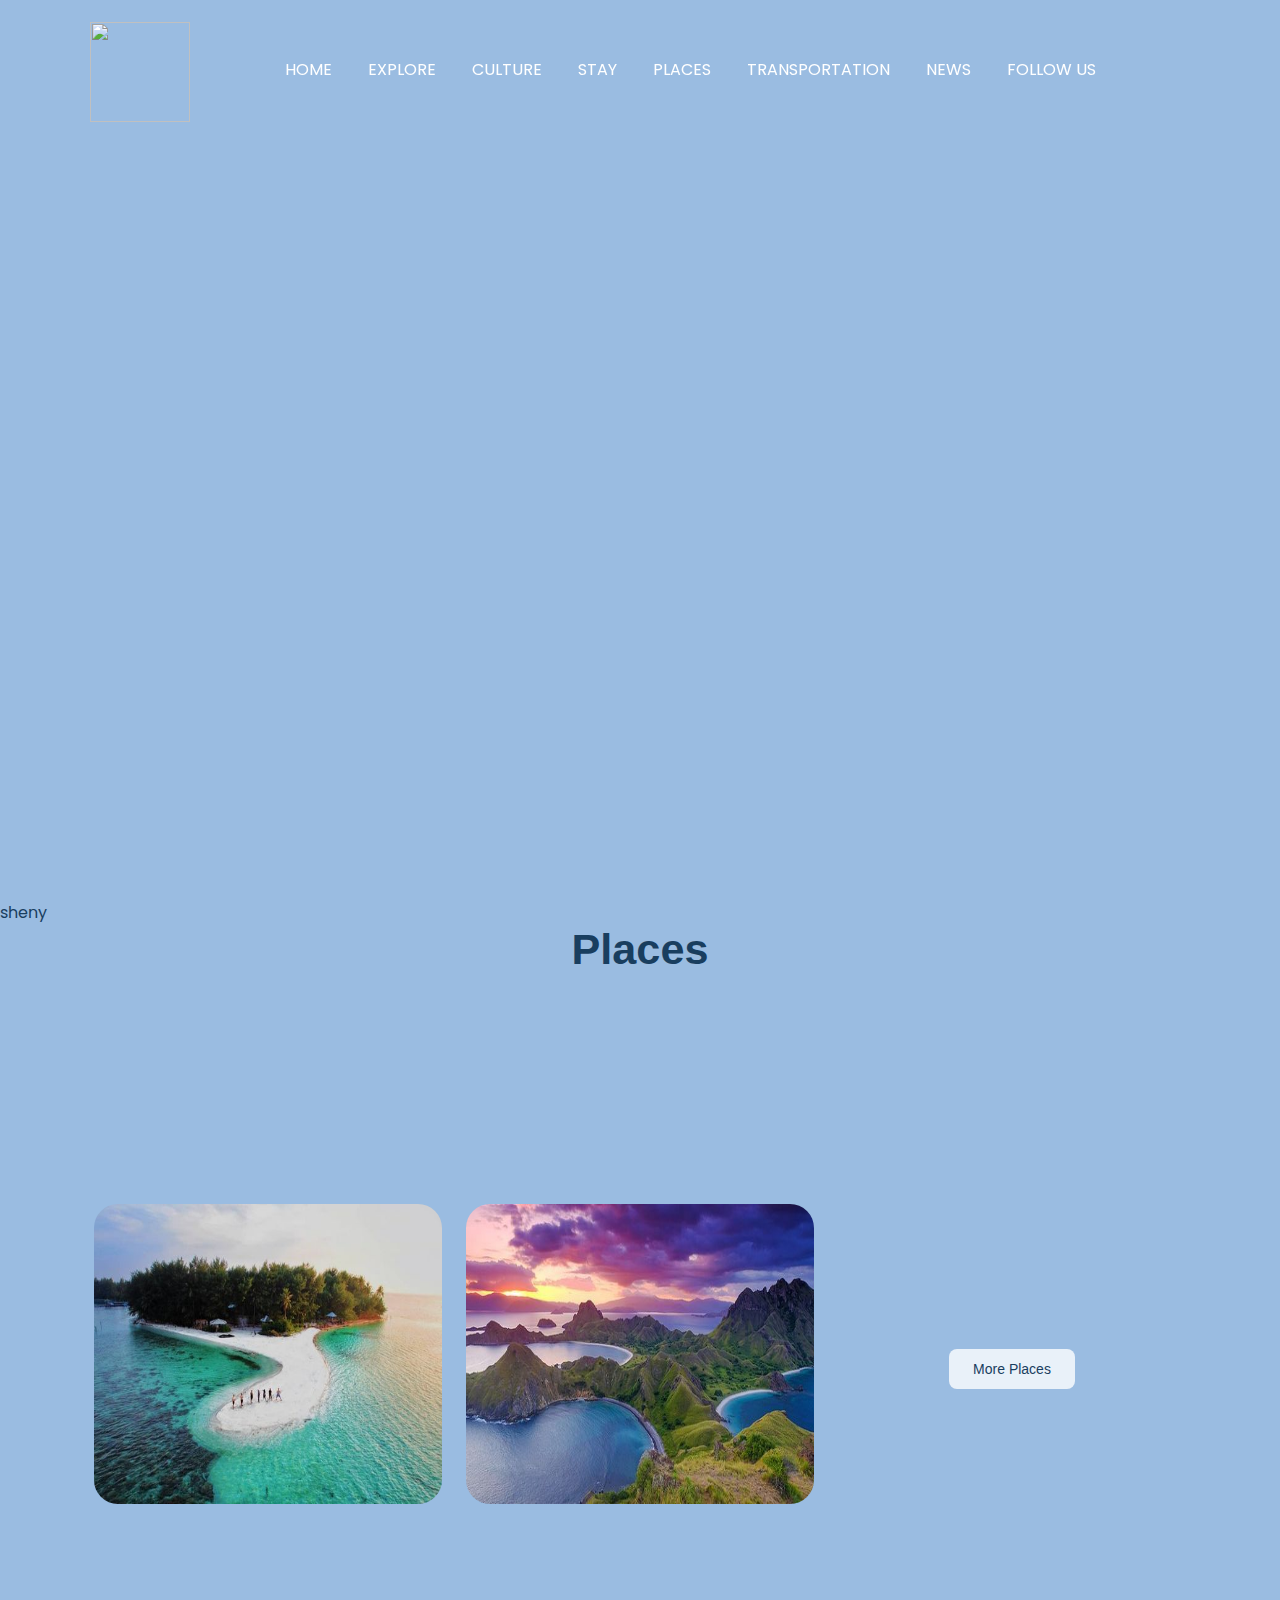
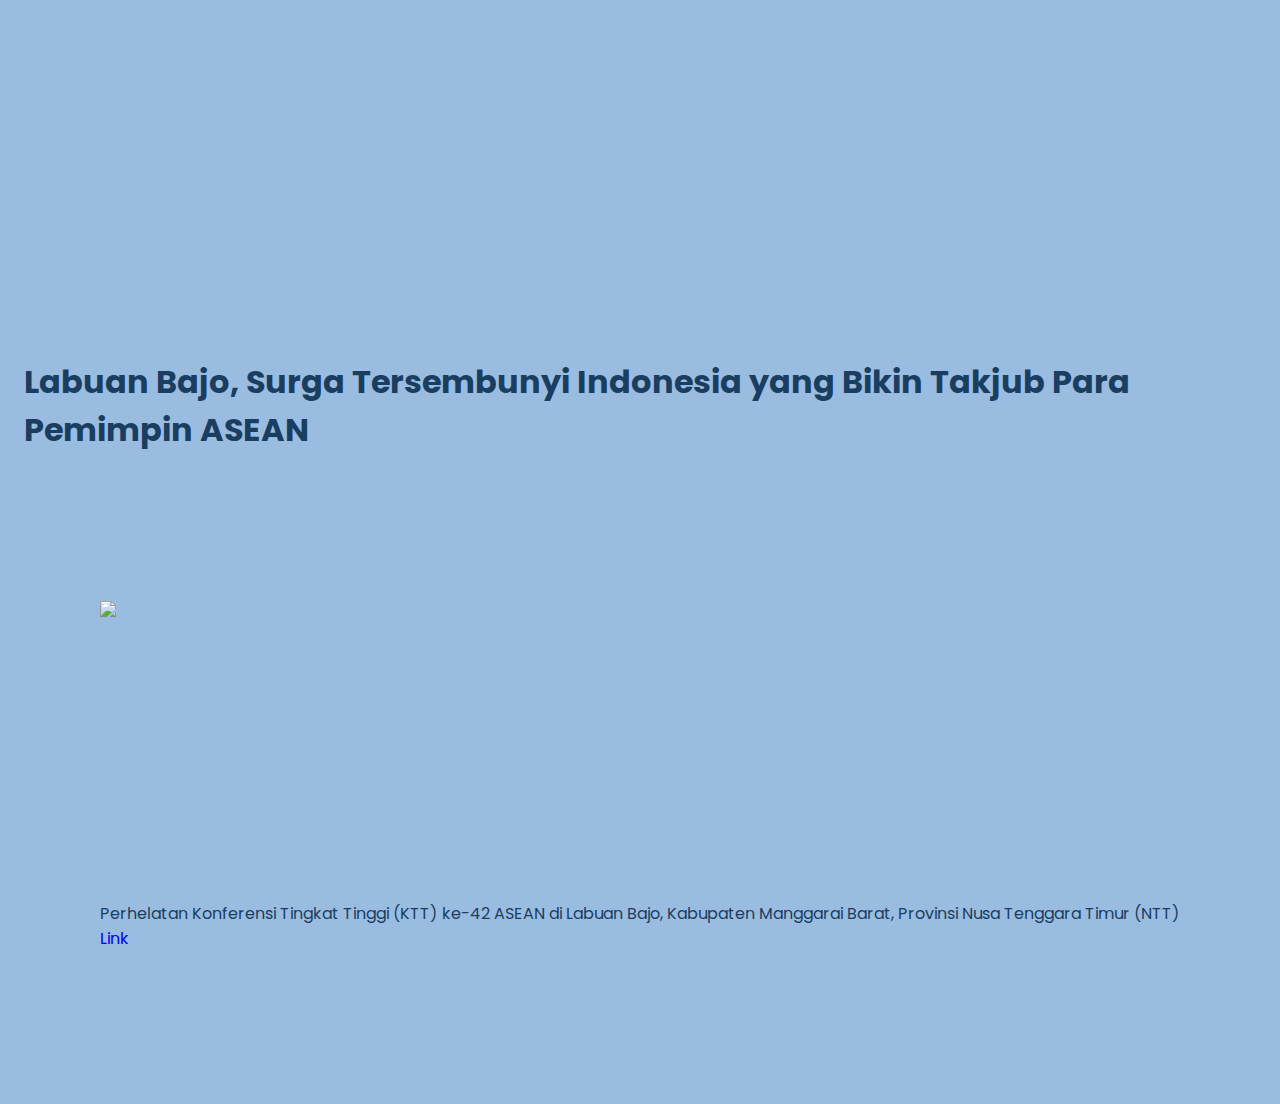
==== Visit Bajo/index.html @ 9f87e1c6 "link places" ====
<!DOCTYPE html>
<html lang="en">
  <head>
    <meta charset="UTF-8" />
    <meta name="viewport" content="width=device-width, initial-scale=1.0" />
    <title>Explore Bajo</title>

    <!-- FONTS POPPINS -->
    <link rel="preconnect" href="https://fonts.googleapis.com" />
    <link rel="preconnect" href="https://fonts.gstatic.com" crossorigin />
    <link
      href="https://fonts.googleapis.com/css2?family=Poppins:wght@100;300;400;700&display=swap"
      rel="stylesheet"
    />

    <!-- FEATHER ICONS -->
    <script src="https://unpkg.com/feather-icons"></script>

    <!-- STYLE CSS -->
    <link rel="stylesheet" href="style.css" />
  </head>
  <body>
    <!-- NAVBAR SECTION START -->
    <nav class="navbar">
      <a href="#" class="logo"><img src="Image/logo.png"></a>
      <div class="navbar-nav">
        <a href="#">HOME</a>
        <a href="#">EXPLORE</a>
        <a href="#">CULTURE</a>
        <a href="#">STAY</a>
        <a href="more.html">PLACES</a>
        <a href="#">TRANSPORTATION</a>
        <a href="#">NEWS</a>
        <a href="#">FOLLOW US</a>
      </div>

      <div class="navbar-extra">
        <a href="#" id="menu"><i data-feather="menu"></i></a>
      </div>
    </nav>
    <!-- NAVBAR SECTION FINISH -->

    <!-- FUNFACT SECTION START -->
    <section>
      <div class="slider-wrapper">
          <div class="slider">
              <img id="slide-1" src="img/Slide1.png" alt="" />
              <img id="slide-2" src="img/Slide2.png" alt="" />
              <img id="slide-3" src="img/Slide3.png" alt="" />
              </div>
          <div class="slider-nav">
              <a href="#slide-1"></a>
              <a href="#slide-2"></a>
              <a href="#slide-3"></a>
          </div>
      </div>
  </section>
    <!-- FUNFACT SECTION FINISH -->

    <!-- NOW INFO SECTION START -->
    sheny
    <!-- NOW INFO SECTION FINISH -->

    <!-- STAY SECTION START -->

    <!-- STAY SECTION FINISH -->

    <!-- PLACES SECTION START -->
    <section class="mainplace-section" id="place">
     <h3>Places</h3>
     <div class="container">
        <div class="card__container">

         <article class="card__article">
            <img src="Image/takamakassar.jpg" alt="Taka Makassar" class="card__img">
            <div class="card__data">
               <span class="card__description">Taka Makassar</span>
               <h2 class="card__title">A Small White Sandbar Island</h2>
               <a href="#" class="card__button">Read More</a>
            </div>
         </article>

         <article class="card__article">
            <img src="Image/padarisland.jpeg" alt="Padar Island" class="card__img">
            <div class="card__data">
               <span class="card__description">Padar Island</span>
               <h2 class="card__title">Best Trekking</h2>
               <a href="#" class="card__button">Read More</a>
            </div>
         </article>

         <!-- "More Places" Button -->
         <div class="button-container">
            <a href="more.html" class="load-more-button">More Places</a>
         </div>
      </div>
   </div>
   </section>
    <!-- PLACES SECTION FINISH -->

    <!-- EXPLORE SECTION START -->

    <!-- EXPLORE SECTION FINISH -->

    <!-- NEWS SECTION START -->
    <html>
    <head>
      <title>Blog Card</title>
      <meta name="viewport" content="width=device-width, initial-scale=1.0">
      <link href="https://www.liputan6.com/news/read/5720846/labuan-bajo-surga-tersembunyi-indonesia-yang-bikin-takjub-para-pemimpin-asean" rel="stylesheet"
      link rel="stylesheet" type="text/css" href="css/style.css">
    </head>
    <body>
      <div class="container">
        <div class="title">
          <h1>Labuan Bajo, Surga Tersembunyi Indonesia yang Bikin Takjub Para Pemimpin ASEAN</h1>
        </div>
        <div class="column-card">
          <div class="card">
            <img src="img/bajo1.webp">
            <div class="panel">
              <p> Perhelatan Konferensi Tingkat Tinggi (KTT) ke-42 ASEAN di Labuan Bajo, Kabupaten Manggarai Barat, Provinsi Nusa Tenggara Timur (NTT)</p>
              <a href="#!">Link <i class="fa fa-long-arrow-right"></i></a>
            </div>
          </div>
        </div>
      </div>
    </body>
    </html>

    <!-- NEWS SECTION FINISH -->

    <!-- CONTACT SECTION START -->

    <!-- CONTACT SECTION FINISH -->

    <!-- FEATHER ICONS -->
    <script>
      feather.replace();
    </script>

    <!-- JAVASCRIPT -->
    <script src="script.js"></script>
  </body>
</html>
---- Visit Bajo/style.css ----
:root {
  --01: #193e5f;
  --02: #4474a4;
  --03: #9abce1;
  --04: #c4d3e6;
  --05: #ffffff;
  --06: black;
}

* {
  margin: 0;
  padding: 0;
  box-sizing: border-box;
  outline: none;
  border: none;
  text-decoration: none;
}

body {
  font-family: "Poppins", sans-serif;
  background-color: var(--03);
  color: #193e5f;
}

/* NAVBAR SECTION */
.navbar {
  display: flex;
  justify-content: space-between;
  align-items: center;
  padding: 1.4rem 7%;
  background-color: transparent;
  position: fixed;
  top: 0;
  right: 0;
  left: 0;
  z-index: 9999;
}

.navbar .logo img {
  width: 100px;
  height: 100px;
}

.navbar .navbar-nav a {
  color: var(--05);
  display: inline-block;
  font-size: 1rem;
  margin: 1rem;
}

.navbar .navbar-nav a:hover {
  color: var(--01);
}

.navbar .navbar-nav a::after {
  content: "";
  display: block;
  padding-bottom: 0.3rem;
  border-bottom: 0.1rem solid var(--01);
  transform: scaleX(0);
  transition: 0.3s linear;
}

.navbar .navbar-nav a:hover::after {
  transform: scaleX(1);
}

.navbar .navbar-extra a {
  color: var(--05);
  margin: 0 0.5rem;
}

.navbar .navbar-extra a:hover {
  color: var(--01);
  margin: 0 0.5rem;
}

#menu {
  display: none;
}

/* FUNFACT SECTION */
.card-wrapper {
  max-width: 1100px;
  margin: 0 60px 35px;
  padding: 20px 10px;
  overflow: hidden;
}
.card-list .card-item {
  list-style: none;
}

.card-list .card-item .card-link {
  user-select: none;
  display: block;
  background: var(--04);
  padding: 18px;
  border-radius: 12px;
  text-decoration: none;
  border: 2px solid transparent;
  box-shadow: 0 10px 1-px rgba(0, 0, 0, 0.05);
  transition: 0.02s ease;
}

.card-list .card-item .card-link:active {
  cursor: grabbing;
}

.card-list .card-item .card-:hover {
  border-color: var(--02);
}

.card-list .card-link .card-iamge {
  width: px;
  object-fit: cover;
  border-radius: 10px;
}

.card-list .card-link .badge {
  color: var(--01);
  padding: 8px 16px;
  font-size: 0.95rem;
  font-weight: 500;
  margin: 16px 0 18px;
  background: var(--03);
  width: fit-content;
  border-radius: 50px;
}

.card-list .card-link.card-tittle {
  font-size: 1.19rem;
  color: black;
  font-weight: 600;
}

.card-list .card-link .card-button {
  height: 35px;
  width: 35px;
  color: var(--02);
  border-radius: 50%;
  margin: 30px 0 5px;
  background: none;
  cursor: pointer;
  border: 2px solid var(--03);
  transition: 0.4 ease;
}

.card-list .card-link:hover .card-button {
  color: white;
  background-color: var tengah;
}

.card-wrapper .swiper-pagination-bullet {
  height: 13px;
  width: 13px;
  opacity: 0.5;
  background: biru tengah;
}

.card-wrapper .swiper-pagination-bullet-active {
  opacity: 1;
}

.card-wrapper .swiper-slide-button {
  color: tengah;
  margin-top: -35px;
}


/* MEDIA QUERIES */

/* LAPTOP */
@media (max-width: 1366px) {
  html {
    font-size: 100%;
  }
}

/* TABLET */
@media (max-width: 768px) {
  html {
    font-size: 60%;
  }

  #menu {
    display: inline-block;
  }

  .navbar .navbar-nav {
    position: absolute;
    top: 100%;
    right: -100%;
    background-color: #fff;
    width: 30rem;
    height: 100vh;
    transition: 0.3s;
  }

  .navbar .navbar-nav.active {
    right: 0;
  }

  .navbar .navbar-nav a {
    color: var(--01);
    display: block;
    margin: 1.5rem;
    padding: 0.5rem;
    font-size: 2rem;
  }

  .navbar .navbar-nav a::after {
    transform-origin: 0 0;
  }

  .navbar .navbar-nav a:hover::after {
    transform: scaleX(0.2);
  }
}

/* PHONE */
@media (max-width: 450px) {
  html {
    font-size: 55%;
  }
}

/* place section start */

/*========== Responsive typography ==========*/
@media screen and (min-width: 1120px) {
  :root {
    --h2-font-size: 1.5rem;
    --small-font-size: .875rem;
  }
}

/*=============== BASE ===============*/

img {
  display: block;
  max-width: auto;
  height: 300px;
}

/*=============== CARD ===============*/
/* General container styling */
/* General styles */

.mainplace-section {
  font-family: Arial, sans-serif;
  margin: 0;
  padding: 0;
  color: #193e5f;
  position: relative;
}

header {
  text-align: center;
  padding: 20px;
  background-color: #3b4a5a;
  color: white;
}

h1 {
  margin: 0;
  font-size: 2rem;
}

h2 {
  margin: 20px 0;
  font-size: 1.5rem;
  color: #193e5f;
}

h3 {
  font-size: 2.7rem;
  padding-top: 70px;
  text-align: center;
  color: #193e5f;
  margin: -70px 0;
 }

/* Section styles */
.place-section {
  padding: 20px;
  margin-bottom: 20px;
  box-shadow: 0 4px 6px rgba(0, 0, 0, 0.1);
}

.horizontal-scroll {
  display: flex;
  overflow-x: auto;
  gap: 20px;
  padding: 10px 0;
}

/* Scrollbar styling (optional) */
.horizontal-scroll::-webkit-scrollbar {
  height: 8px;
}

.horizontal-scroll::-webkit-scrollbar-thumb {
  background: #193e5f;
  border-radius: 4px;
}

.horizontal-scroll::-webkit-scrollbar-thumb:hover {
  background: #f9f9f9;
}


.container {
  display: grid;
  place-items: center;
  margin-inline: 1.5rem;
  padding-block: 5rem;
}

.card__container {
  display: grid;
  row-gap: 3.5rem;
}

.card__article {
  position: relative;
  overflow: hidden;
}

.card__img {
  width: 328px;
  border-radius: 1.5rem;
}

.card__data {
  width: 280px;
  background-color: #fff;
  padding: 1.5rem 2rem;
  box-shadow: 0 8px 24px hsla(0, 0%, 0%, .15);
  border-radius: 1rem;
  position: absolute;
  bottom: -9rem;
  left: 0;
  right: 0;
  margin-inline: auto;
  opacity: 0;
  transition: opacity 1s 1s;
}

.card__description {
  display: block;
  font-size: var(--small-font-size);
  margin-bottom: .25rem;
}

.card__title {
  font-size: var(--h2-font-size);
  font-weight: 500;
  color: var(--title-color);
  margin-bottom: .75rem;
}

.card__button {
  text-decoration: none;
  font-size: var(--small-font-size);
  font-weight: 500;
  color: var(--first-color);
}

.card__button:hover {
  text-decoration: underline;
}

/* Naming animations in hover */
.card__article:hover .card__data {
  animation: show-data 1s forwards;
  opacity: 1;
  transition: opacity .3s;
}

.card__article:hover {
  animation: remove-overflow 2s forwards;
}

.card__article:not(:hover) {
  animation: show-overflow 2s forwards;
}

.card__article:not(:hover) .card__data {
  animation: remove-data 1s forwards;
}

/* Card animation */
@keyframes show-data {
  50% {
    transform: translateY(-10rem);
  }
  100% {
    transform: translateY(-7rem);
  }
}

@keyframes remove-overflow {
  to {
    overflow: initial;
  }
}

@keyframes remove-data {
  0% {
    transform: translateY(-7rem);
  }
  50% {
    transform: translateY(-10rem);
  }
  100% {
    transform: translateY(.5rem);
  }
}

@keyframes show-overflow {
  0% {
    overflow: initial;
    pointer-events: none;
  }
  50% {
    overflow: hidden;
  }
}

@keyframes show-data {
  50% {
    transform: translateY(-5rem); /* Adjust the Y translation */
  }
  100% {
    transform: translateY(-3rem); /* Keep it within bounds */
  }
}


/*=============== BREAKPOINTS ===============*/
/* For small devices */
@media screen and (max-width: 340px) {
  .container {
    margin-inline: 1rem;
  }

  .card__data {
    width: 250px;
    padding: 1rem;
  }
}

/* For medium devices */
@media screen and (min-width: 768px) {
  .card__container {
    grid-template-columns: repeat(2, 1fr);
    column-gap: 1.5rem;
  }
}

/* For large devices */
@media screen and (min-width: 1120px) {
  .container {
    height: 100vh;
  }

  .card__container {
    grid-template-columns: repeat(3, 1fr);
  }
  .card__img {
    width: 348px;
  }
  .card__data {
    width: 316px;
    padding-inline: 2.5rem;
  }
}

/* Add spacing between sections */
.place-section {
  margin-bottom: 3rem; /* Adds 3rem spacing between each section */
}

/* Style the "More" button */
.button-container {
  text-align: center;
  margin-top: 1rem; /* Adds spacing between the horizontal scroll and the button */
}

/* Button container styles */
.button-container {
  display: flex;
  justify-content: center; /* Centers the button horizontally */
  align-items: center; /* Centers the button vertically, if needed */
  margin-top: 30px;
}

/* Transparent button with hover effect */
.load-more-button {
  display: inline-block;
  background-color: rgba(255, 255, 255, 0.783); /* Transparent background */
  color: var(--first-color); /* Use primary color for text */
  font-size: var(--small-font-size);
  font-weight: 500;
  padding: 0.75rem 1.5rem;
  border: 2px solid var(--first-color); /* Border matching the text color */
  border-radius: 0.5rem;
  text-decoration: none;
  transition: background-color 0.3s ease, color 0.3s ease; /* Smooth transition */
}

.load-more-button:hover {
  background-color: var(--first-color); /* Change background on hover */
  color: white; /* Change text color to white on hover */
}

/*place finish///
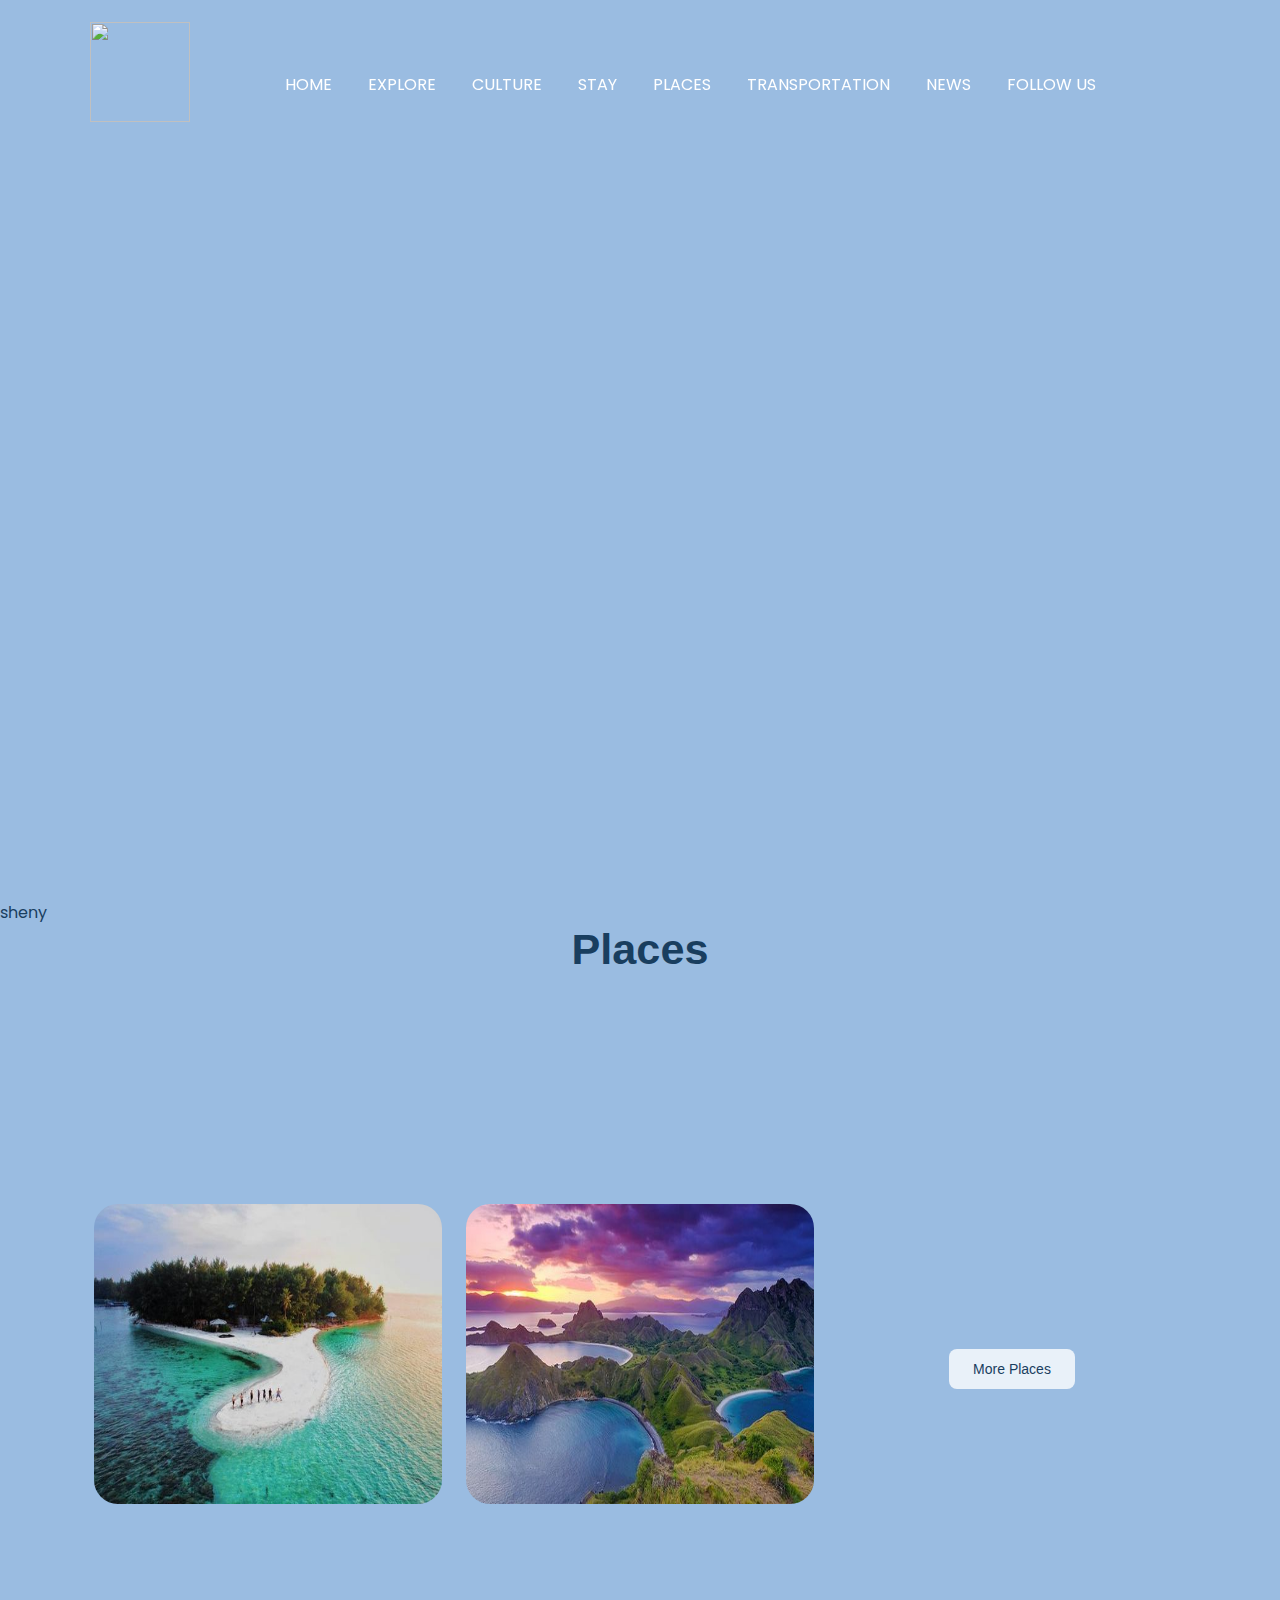
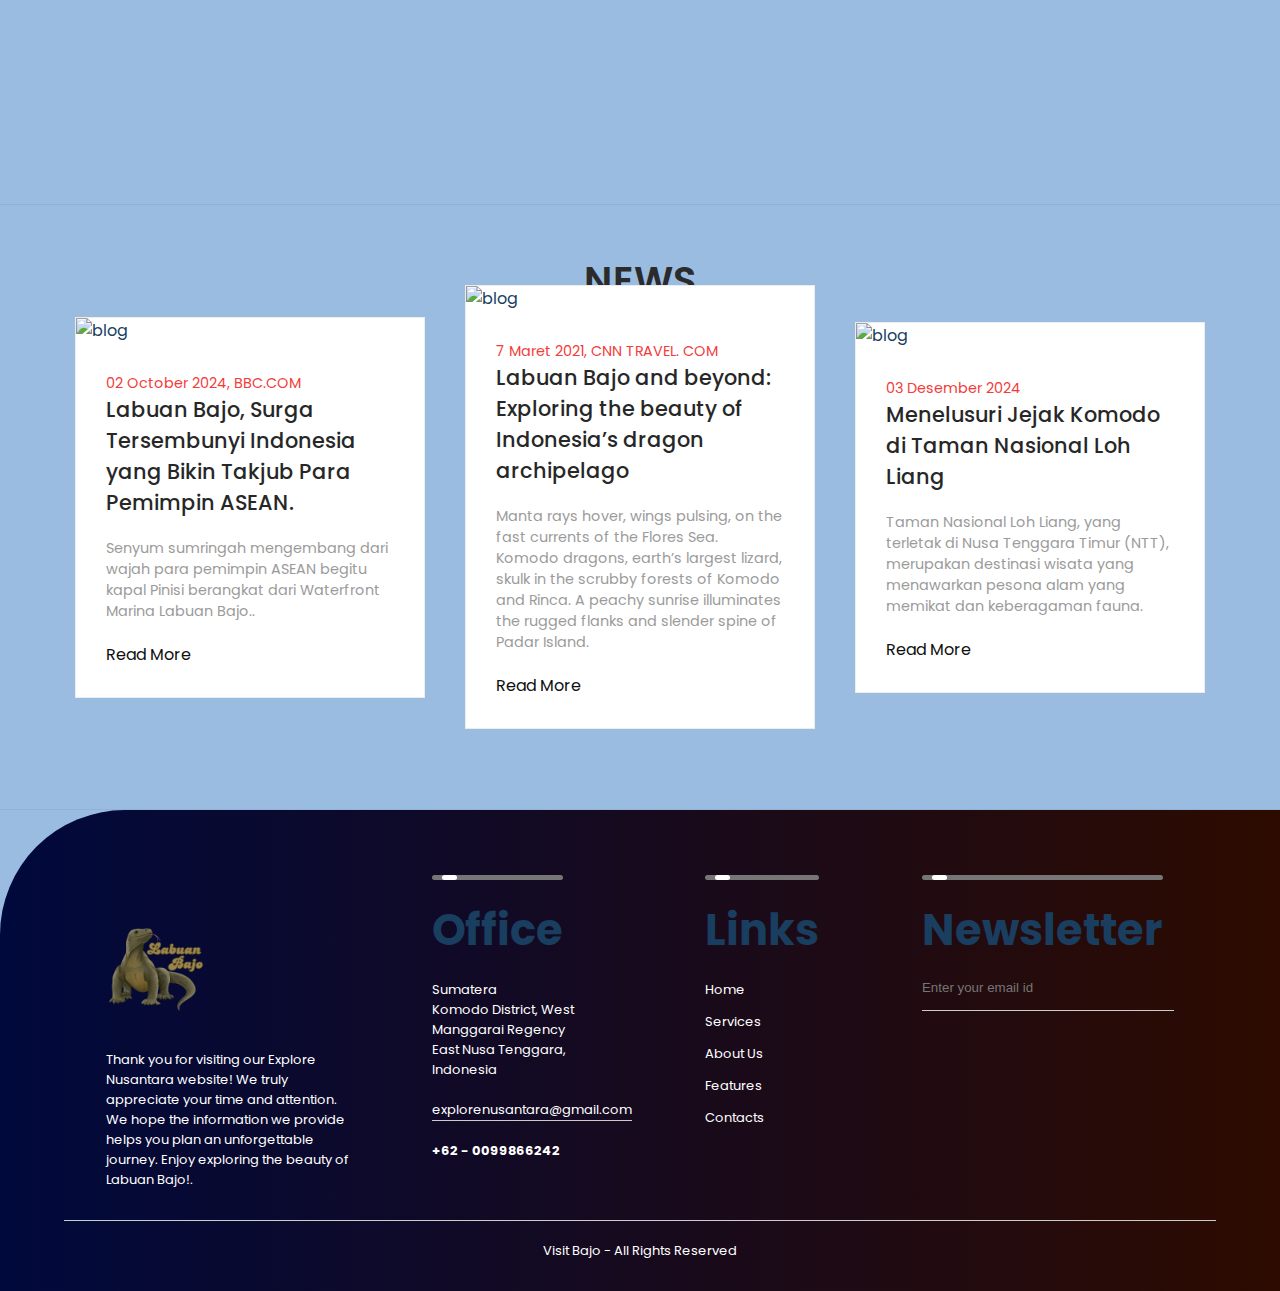
==== commit cb393588: "footer-karin" ====
--- a/Visit Bajo/index.html
+++ b/Visit Bajo/index.html
@@ -22,7 +22,7 @@
   <body>
     <!-- NAVBAR SECTION START -->
     <nav class="navbar">
-      <a href="#" class="logo"><img src="Image/logo.png"></a>
+      <a href="#" class="logo"><img src="Image/logo.png" /></a>
       <div class="navbar-nav">
         <a href="#">HOME</a>
         <a href="#">EXPLORE</a>
@@ -43,18 +43,18 @@
     <!-- FUNFACT SECTION START -->
     <section>
       <div class="slider-wrapper">
-          <div class="slider">
-              <img id="slide-1" src="img/Slide1.png" alt="" />
-              <img id="slide-2" src="img/Slide2.png" alt="" />
-              <img id="slide-3" src="img/Slide3.png" alt="" />
-              </div>
-          <div class="slider-nav">
-              <a href="#slide-1"></a>
-              <a href="#slide-2"></a>
-              <a href="#slide-3"></a>
-          </div>
-      </div>
-  </section>
+        <div class="slider">
+          <img id="slide-1" src="img/Slide1.png" alt="" />
+          <img id="slide-2" src="img/Slide2.png" alt="" />
+          <img id="slide-3" src="img/Slide3.png" alt="" />
+        </div>
+        <div class="slider-nav">
+          <a href="#slide-1"></a>
+          <a href="#slide-2"></a>
+          <a href="#slide-3"></a>
+        </div>
+      </div>
+    </section>
     <!-- FUNFACT SECTION FINISH -->
 
     <!-- NOW INFO SECTION START -->
@@ -67,35 +67,42 @@
 
     <!-- PLACES SECTION START -->
     <section class="mainplace-section" id="place">
-     <h3>Places</h3>
-     <div class="container">
+      <h3>Places</h3>
+      <div class="container">
         <div class="card__container">
-
-         <article class="card__article">
-            <img src="Image/takamakassar.jpg" alt="Taka Makassar" class="card__img">
+          <article class="card__article">
+            <img
+              src="Image/takamakassar.jpg"
+              alt="Taka Makassar"
+              class="card__img"
+            />
             <div class="card__data">
-               <span class="card__description">Taka Makassar</span>
-               <h2 class="card__title">A Small White Sandbar Island</h2>
-               <a href="#" class="card__button">Read More</a>
+              <span class="card__description">Taka Makassar</span>
+              <h2 class="card__title">A Small White Sandbar Island</h2>
+              <a href="#" class="card__button">Read More</a>
             </div>
-         </article>
-
-         <article class="card__article">
-            <img src="Image/padarisland.jpeg" alt="Padar Island" class="card__img">
+          </article>
+
+          <article class="card__article">
+            <img
+              src="Image/padarisland.jpeg"
+              alt="Padar Island"
+              class="card__img"
+            />
             <div class="card__data">
-               <span class="card__description">Padar Island</span>
-               <h2 class="card__title">Best Trekking</h2>
-               <a href="#" class="card__button">Read More</a>
+              <span class="card__description">Padar Island</span>
+              <h2 class="card__title">Best Trekking</h2>
+              <a href="#" class="card__button">Read More</a>
             </div>
-         </article>
-
-         <!-- "More Places" Button -->
-         <div class="button-container">
+          </article>
+
+          <!-- "More Places" Button -->
+          <div class="button-container">
             <a href="more.html" class="load-more-button">More Places</a>
-         </div>
-      </div>
-   </div>
-   </section>
+          </div>
+        </div>
+      </div>
+    </section>
     <!-- PLACES SECTION FINISH -->
 
     <!-- EXPLORE SECTION START -->
@@ -103,35 +110,156 @@
     <!-- EXPLORE SECTION FINISH -->
 
     <!-- NEWS SECTION START -->
-    <html>
-    <head>
-      <title>Blog Card</title>
-      <meta name="viewport" content="width=device-width, initial-scale=1.0">
-      <link href="https://www.liputan6.com/news/read/5720846/labuan-bajo-surga-tersembunyi-indonesia-yang-bikin-takjub-para-pemimpin-asean" rel="stylesheet"
-      link rel="stylesheet" type="text/css" href="css/style.css">
-    </head>
-    <body>
-      <div class="container">
-        <div class="title">
-          <h1>Labuan Bajo, Surga Tersembunyi Indonesia yang Bikin Takjub Para Pemimpin ASEAN</h1>
-        </div>
-        <div class="column-card">
-          <div class="card">
-            <img src="img/bajo1.webp">
-            <div class="panel">
-              <p> Perhelatan Konferensi Tingkat Tinggi (KTT) ke-42 ASEAN di Labuan Bajo, Kabupaten Manggarai Barat, Provinsi Nusa Tenggara Timur (NTT)</p>
-              <a href="#!">Link <i class="fa fa-long-arrow-right"></i></a>
-            </div>
-          </div>
-        </div>
-      </div>
-    </body>
-    </html>
+    <section id="blog">
+      <!--blog-heading--------------->
+      <div class="blog-heading">
+        <h3>NEWS</h3>
+      </div>
+      <!--container---------------->
+      <div class="blog-container">
+        <!--box-1------------->
+        <div class="blog-box">
+          <!--img---->
+          <div class="blog-img">
+            <img alt="blog" src="Image/bajo1.png" />
+          </div>
+          <!--text--->
+          <div class="blog-text">
+            <span>02 October 2024, BBC.COM </span>
+            <a
+              href="https://www.liputan6.com/news/read/5720846/labuan-bajo-surga-tersembunyi-indonesia-yang-bikin-takjub-para-pemimpin-asean"
+              class="blog-title"
+              >Labuan Bajo, Surga Tersembunyi Indonesia yang Bikin Takjub Para
+              Pemimpin ASEAN.</a
+            >
+            <p>
+              Senyum sumringah mengembang dari wajah para pemimpin ASEAN begitu
+              kapal Pinisi berangkat dari Waterfront Marina Labuan Bajo..
+            </p>
+            <a
+              href="https://www.liputan6.com/news/read/5720846/labuan-bajo-surga-tersembunyi-indonesia-yang-bikin-takjub-para-pemimpin-asean"
+              >Read More</a
+            >
+          </div>
+        </div>
+        <!--box-2------------->
+        <div class="blog-box">
+          <!--img---->
+          <div class="blog-img">
+            <img alt="blog" src="Image/bajo.jpg" />
+          </div>
+          <!--text--->
+          <div class="blog-text">
+            <span>7 Maret 2021, CNN TRAVEL. COM </span>
+            <a
+              href="https://www.cnn.com/travel/article/indonesia-labuan-bajo-flores-komodo/index.html
+            "
+              class="blog-title"
+              >Labuan Bajo and beyond: Exploring the beauty of Indonesia’s
+              dragon archipelago</a
+            >
+            <p>
+              Manta rays hover, wings pulsing, on the fast currents of the
+              Flores Sea. Komodo dragons, earth’s largest lizard, skulk in the
+              scrubby forests of Komodo and Rinca. A peachy sunrise illuminates
+              the rugged flanks and slender spine of Padar Island.
+            </p>
+            <a
+              href="https://www.cnn.com/travel/article/indonesia-labuan-bajo-flores-komodo/index.html"
+              >Read More</a
+            >
+          </div>
+        </div>
+        <!--box-3------------->
+        <div class="blog-box">
+          <!--img---->
+          <div class="blog-img">
+            <img alt="blog" src="Image/Photo2.jpeg" />
+          </div>
+          <!--text--->
+          <div class="blog-text">
+            <span>03 Desember 2024</span>
+            <a
+              href="https://photo.sindonews.com/view/62825/menelusuri-jejak-komodo-di-taman-nasional-loh-liang
+            "
+              class="blog-title"
+              >Menelusuri Jejak Komodo di Taman Nasional Loh Liang
+            </a>
+            <p>
+              Taman Nasional Loh Liang, yang terletak di Nusa Tenggara Timur
+              (NTT), merupakan destinasi wisata yang menawarkan pesona alam yang
+              memikat dan keberagaman fauna.
+            </p>
+            <a
+              href="https://photo.sindonews.com/view/62825/menelusuri-jejak-komodo-di-taman-nasional-loh-liang"
+              >Read More</a
+            >
+          </div>
+        </div>
+      </div>
+    </section>
 
     <!-- NEWS SECTION FINISH -->
 
     <!-- CONTACT SECTION START -->
-
+    <footer>
+      <div class="row">
+        <div class="col">
+          <img src="Image/Logo.png" class="logo" />
+          <p>
+            Thank you for visiting our Explore Nusantara website! We truly appreciate
+            your time and attention. We hope the information we provide helps
+            you plan an unforgettable journey. Enjoy exploring the beauty of
+            Labuan Bajo!.
+          </p>
+        </div>
+        <div class="col">
+          <h3>
+            Office
+            <div class="underline"><span></span></div>
+          </h3>
+          <p>Sumatera</p>
+          <p>Komodo District, West Manggarai Regency</p>
+          <p>East Nusa Tenggara, Indonesia</p>
+          <p class="email-id">explorenusantara@gmail.com</p>
+          <h4>+62 - 0099866242</h4>
+        </div>
+        <div class="col">
+          <h3>
+            Links
+            <div class="underline"><span></span></div>
+          </h3>
+          <ul>
+            <li><a href="">Home</a></li>
+            <li><a href="">Services</a></li>
+            <li><a href="">About Us</a></li>
+            <li><a href="">Features</a></li>
+            <li><a href="">Contacts</a></li>
+          </ul>
+        </div>
+        <div class="col">
+          <h3>
+            Newsletter
+            <div class="underline"><span></span></div>
+          </h3>
+          <form>
+            <i data-feather="mail"></i>
+            <input type="email" placeholder="Enter your email id" required>
+            <button type="submit">
+              <i data-feather="arrow-right-circle"></i>
+            </button>
+          </form>
+          <div class="social-icons">
+            <i data-feather="facebook"></i>
+            <i data-feather="instagram"></i>
+            <i data-feather="activity"></i>
+            <i data-feather="map-pin"></i>
+          </div>
+        </div>
+      </div>
+      <hr />
+      <p class="copyright">Visit Bajo - All Rights Reserved</p>
+    </footer>
     <!-- CONTACT SECTION FINISH -->
 
     <!-- FEATHER ICONS -->
--- a/Visit Bajo/style.css
+++ b/Visit Bajo/style.css
@@ -166,7 +166,6 @@
   margin-top: -35px;
 }
 
-
 /* MEDIA QUERIES */
 
 /* LAPTOP */
@@ -230,7 +229,7 @@
 @media screen and (min-width: 1120px) {
   :root {
     --h2-font-size: 1.5rem;
-    --small-font-size: .875rem;
+    --small-font-size: 0.875rem;
   }
 }
 
@@ -278,7 +277,7 @@
   text-align: center;
   color: #193e5f;
   margin: -70px 0;
- }
+}
 
 /* Section styles */
 .place-section {
@@ -308,7 +307,6 @@
   background: #f9f9f9;
 }
 
-
 .container {
   display: grid;
   place-items: center;
@@ -335,7 +333,7 @@
   width: 280px;
   background-color: #fff;
   padding: 1.5rem 2rem;
-  box-shadow: 0 8px 24px hsla(0, 0%, 0%, .15);
+  box-shadow: 0 8px 24px hsla(0, 0%, 0%, 0.15);
   border-radius: 1rem;
   position: absolute;
   bottom: -9rem;
@@ -349,14 +347,14 @@
 .card__description {
   display: block;
   font-size: var(--small-font-size);
-  margin-bottom: .25rem;
+  margin-bottom: 0.25rem;
 }
 
 .card__title {
   font-size: var(--h2-font-size);
   font-weight: 500;
   color: var(--title-color);
-  margin-bottom: .75rem;
+  margin-bottom: 0.75rem;
 }
 
 .card__button {
@@ -374,7 +372,7 @@
 .card__article:hover .card__data {
   animation: show-data 1s forwards;
   opacity: 1;
-  transition: opacity .3s;
+  transition: opacity 0.3s;
 }
 
 .card__article:hover {
@@ -413,7 +411,7 @@
     transform: translateY(-10rem);
   }
   100% {
-    transform: translateY(.5rem);
+    transform: translateY(0.5rem);
   }
 }
 
@@ -435,7 +433,6 @@
     transform: translateY(-3rem); /* Keep it within bounds */
   }
 }
-
 
 /*=============== BREAKPOINTS ===============*/
 /* For small devices */
@@ -514,4 +511,285 @@
   color: white; /* Change text color to white on hover */
 }
 
-/*place finish///+/*place finish*/
+
+/*news start */
+
+ul {
+  list-style: none;
+}
+a {
+  text-decoration: none;
+}
+
+#blog {
+  display: flex;
+  flex-direction: column;
+  justify-content: center;
+  align-items: center;
+  padding: 40px;
+  border-top: 1px solid rgba(0, 0, 0, 0.05);
+  border-bottom: 1px solid rgba(0, 0, 0, 0.05);
+}
+.blog-heading {
+  display: flex;
+  flex-direction: column;
+  justify-content: center;
+  align-items: center;
+}
+.blog-heading span {
+  color: #f33c3c;
+}
+.blog-heading h3 {
+  font-size: 2.4rem;
+  color: #2b2b2b;
+  font-weight: 600;
+}
+.blog-container {
+  display: flex;
+  justify-content: center;
+  align-items: center;
+  margin: 20px 0px;
+  flex-wrap: wrap;
+}
+
+.blog-box {
+  width: 350px;
+  background-color: #ffffff;
+  border: 1px solid #ececec;
+  margin: 20px 20px;
+}
+.blog-img {
+  width: 100%;
+  height: auto;
+}
+.blog-img img {
+  width: 100%;
+  height: 100%;
+  object-fit: cover;
+  object-position: center;
+}
+.blog-text {
+  padding: 30px;
+  display: flex;
+  flex-direction: column;
+}
+.blog-text span {
+  color: #f33c3c;
+  font-size: 0.9rem;
+}
+.blog-text .blog-title {
+  font-size: 1.3rem;
+  font-weight: 500;
+  color: #272727;
+}
+.blog-text p {
+  color: #9b9b9b;
+  font-size: 0.9rem;
+  display: -webkit-box;
+  -webkit-line-clamb: 3;
+  -webkit-box-orient: vertical;
+  overflow: hidden;
+  text-overflow: ellipsis;
+  margin: 20px 0px;
+}
+.blog-text a {
+  color: #0f0f0f;
+}
+.blog-text a:hover {
+  color: #c74242;
+  transition: all ease 0.3s;
+}
+
+@media (max-width: 1250px) {
+  .blog-box {
+    width: 300px;
+  }
+}
+@media (max-width: 1100px) {
+  .blog-box {
+    width: 70%;
+  }
+}
+
+@media (max-width: 550px) {
+  .blog-box {
+    margin: 20px 10px;
+    width: 100%;
+  }
+  #blog {
+    padding: 20px;
+  }
+}
+
+/* news finish */
+
+/* FOOTER SECTION */
+footer {
+  width: 100%;
+  bottom: 0;
+  background: linear-gradient(to right, #00093c, #2d0b00);
+  color: #fff;
+  padding: 100px 0 30px;
+  border-top-left-radius: 125px;
+  font-size: 13px;
+  line-height: 20px;
+}
+
+.row {
+  width: 85%;
+  margin: auto;
+  display: flex;
+  flex-wrap: wrap;
+  align-items: flex-start;
+  justify-content: space-between;
+}
+
+.col {
+  flex-basis: 25%;
+  padding: 10px;
+}
+
+.col:nth-child(2),
+.col:nth-child(3) {
+  flex-basis: 15%;
+}
+
+.logo {
+  width: 100px;
+  height: 100px;
+  margin-bottom: 30px;
+}
+
+.col h3 {
+  width: fit-content;
+  margin-bottom: 40px;
+  position: relative;
+}
+
+.email-id {
+  width: fit-content;
+  border-bottom: 1px solid #ccc;
+  margin: 20px 0;
+}
+
+ul li {
+  list-style: none;
+  margin-bottom: 12px;
+}
+
+ul li a {
+  text-decoration: none;
+  color: #fff;
+}
+
+form {
+  padding-bottom: 15px;
+  display: flex;
+  align-items: center;
+  justify-content: space-between;
+  border-bottom: 1px solid #ccc;
+  margin-bottom: 50px;
+}
+
+form .far {
+  font-size: 18px;
+  margin-right: 10px;
+}
+
+form input {
+  width: 100%;
+  background: transparent;
+  color: #ccc;
+  border: 0;
+  outline: none;
+}
+
+form button {
+  background: transparent;
+  border: 0;
+  outline: none;
+  cursor: pointer;
+}
+
+form button .fa-solid {
+  font-size: 16px;
+  color: #ffffff;
+}
+
+.social-icons .fa-brands {
+  width: 70px;
+  height: 70px;
+  border-radius: 50%;
+  text-align: center;
+  line-height: 40px;
+  font-size: 20px;
+  color: #000;
+  background: #fff;
+  margin-right: 15px;
+  cursor: pointer;
+}
+
+hr {
+  width: 90%;
+  border: 0;
+  border-bottom: 1px solid #ccc;
+  margin: 20px auto;
+}
+
+.copyright {
+  text-align: center;
+}
+
+.underline {
+  width: 100%;
+  height: 5px;
+  background: #767676;
+  border-radius: 3px;
+  position: absolute;
+  top: 25px;
+  left: 0;
+  overflow: hidden;
+}
+
+.underline span {
+  width: 15px;
+  height: 100%;
+  background: #fff;
+  border-radius: 3px;
+  position: absolute;
+  top: 0;
+  left: 10px;
+  animation: moving 2s linear infinite;
+}
+
+@keyframes moving {
+  0% {
+    left: -20px;
+  }
+  100% {
+    left: 100%;
+  }
+}
+
+@media (max-width: 700px) {
+  footer {
+    bottom: unset;
+  }
+  .col {
+    flex-basis: 100%;
+  }
+  .col:nth-child(2),
+  .col:nth-child(3) {
+    flex-basis: 100%;
+  }
+  .card-wrapper {
+    margin: 0 10px 25px;
+  }
+
+  .card-wrapper .swiper-slide-button {
+    display: none;
+  }
+}
+
+/* FOOTER SECTION */
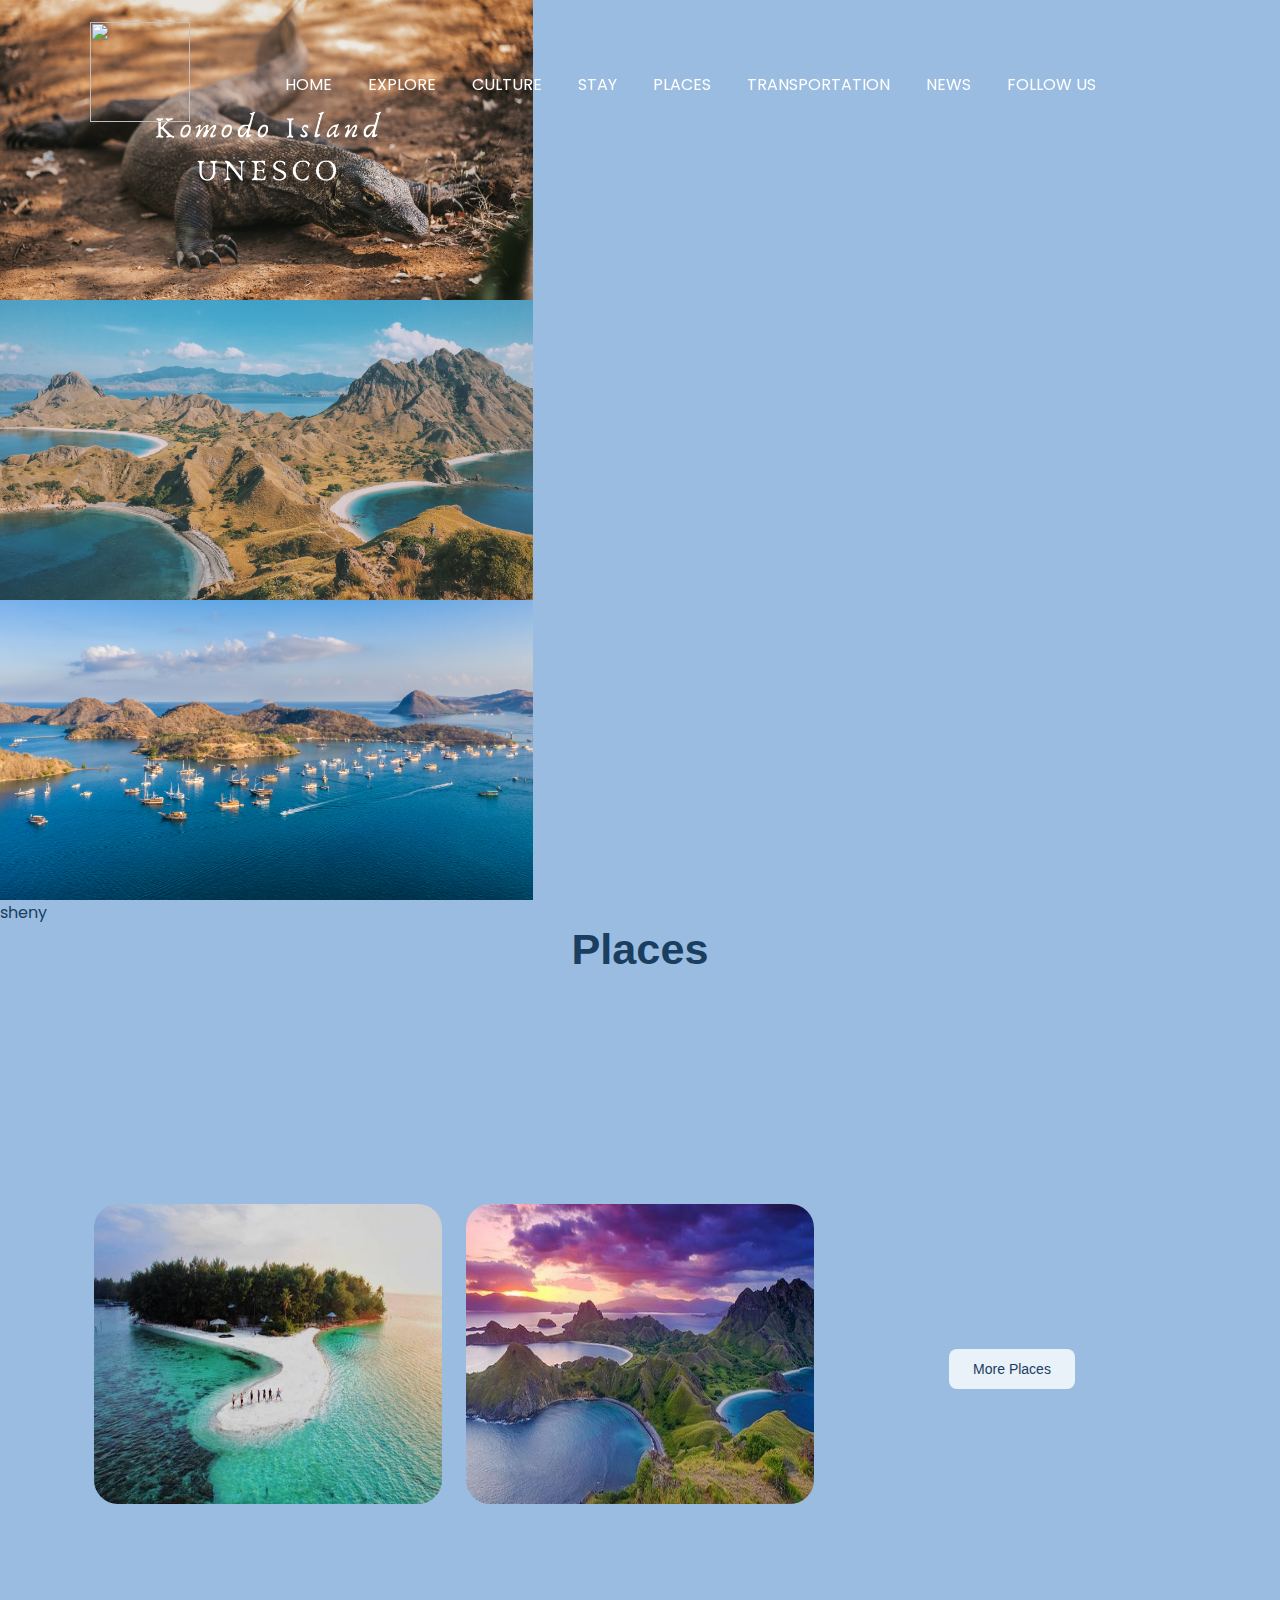
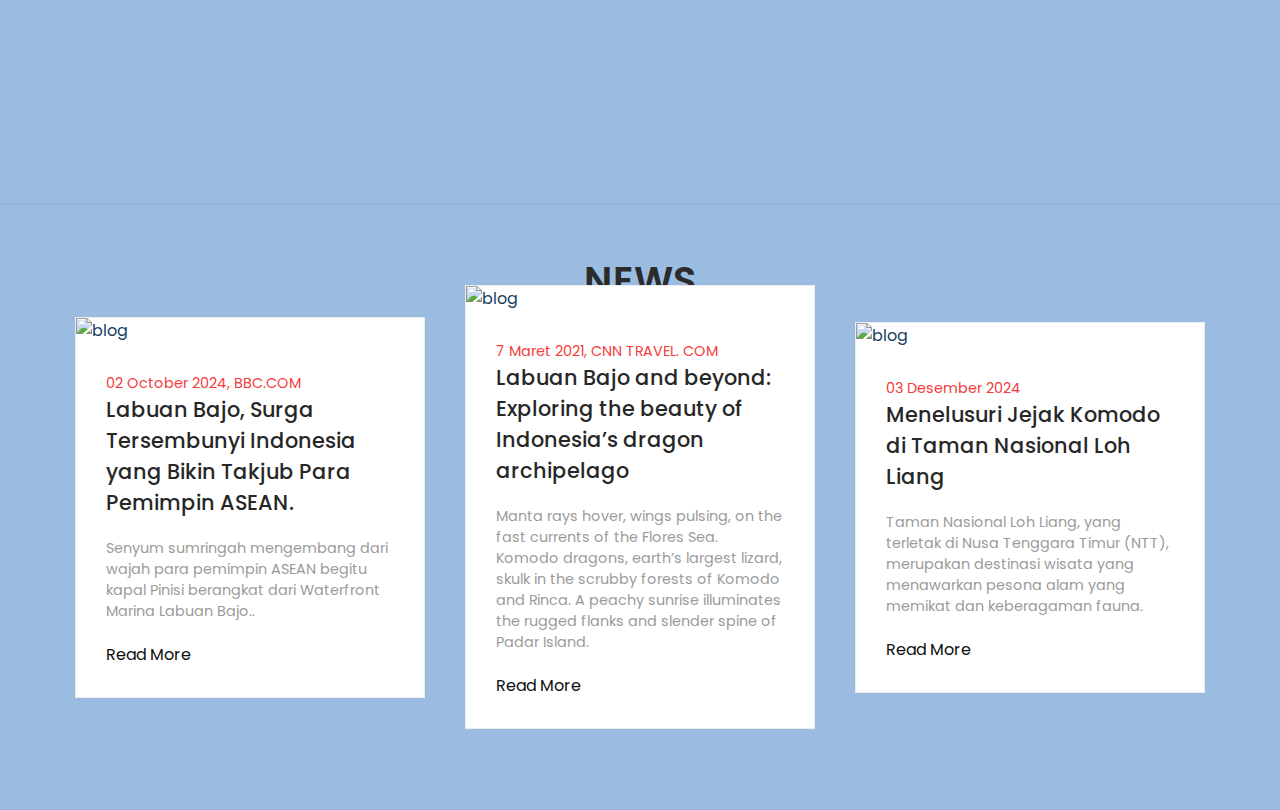
==== commit 68928bc7: "slider" ====
--- a/Visit Bajo/index.html
+++ b/Visit Bajo/index.html
@@ -22,7 +22,7 @@
   <body>
     <!-- NAVBAR SECTION START -->
     <nav class="navbar">
-      <a href="#" class="logo"><img src="Image/logo.png" /></a>
+      <a href="#" class="logo"><img src="Image/logo.png"></a>
       <div class="navbar-nav">
         <a href="#">HOME</a>
         <a href="#">EXPLORE</a>
@@ -43,18 +43,18 @@
     <!-- FUNFACT SECTION START -->
     <section>
       <div class="slider-wrapper">
-        <div class="slider">
-          <img id="slide-1" src="img/Slide1.png" alt="" />
-          <img id="slide-2" src="img/Slide2.png" alt="" />
-          <img id="slide-3" src="img/Slide3.png" alt="" />
-        </div>
-        <div class="slider-nav">
-          <a href="#slide-1"></a>
-          <a href="#slide-2"></a>
-          <a href="#slide-3"></a>
-        </div>
+          <div class="slider">
+              <img id="slide-1" src="Image/slide1.png" alt="" />
+              <img id="slide-2" src="Image/slide2.png" alt="" />
+              <img id="slide-3" src="Image/slide3.png" alt="" />
+              </div>
+          <div class="slider-nav">
+              <a href="#slide-1"></a>
+              <a href="#slide-2"></a>
+              <a href="#slide-3"></a>
+          </div>
       </div>
-    </section>
+  </section>
     <!-- FUNFACT SECTION FINISH -->
 
     <!-- NOW INFO SECTION START -->
@@ -67,39 +67,32 @@
 
     <!-- PLACES SECTION START -->
     <section class="mainplace-section" id="place">
-      <h3>Places</h3>
-      <div class="container">
+     <h3>Places</h3>
+     <div class="container">
         <div class="card__container">
-          <article class="card__article">
-            <img
-              src="Image/takamakassar.jpg"
-              alt="Taka Makassar"
-              class="card__img"
-            />
+
+         <article class="card__article">
+            <img src="Image/takamakassar.jpg" alt="Taka Makassar" class="card__img">
             <div class="card__data">
-              <span class="card__description">Taka Makassar</span>
-              <h2 class="card__title">A Small White Sandbar Island</h2>
-              <a href="#" class="card__button">Read More</a>
+               <span class="card__description">Taka Makassar</span>
+               <h2 class="card__title">A Small White Sandbar Island</h2>
+               <a href="#" class="card__button">Read More</a>
             </div>
-          </article>
+         </article>
 
-          <article class="card__article">
-            <img
-              src="Image/padarisland.jpeg"
-              alt="Padar Island"
-              class="card__img"
-            />
+         <article class="card__article">
+            <img src="Image/padarisland.jpeg" alt="Padar Island" class="card__img">
             <div class="card__data">
-              <span class="card__description">Padar Island</span>
-              <h2 class="card__title">Best Trekking</h2>
-              <a href="#" class="card__button">Read More</a>
+               <span class="card__description">Padar Island</span>
+               <h2 class="card__title">Best Trekking</h2>
+               <a href="#" class="card__button">Read More</a>
             </div>
-          </article>
+         </article>
 
-          <!-- "More Places" Button -->
-          <div class="button-container">
+         <!-- "More Places" Button -->
+         <div class="button-container">
             <a href="more.html" class="load-more-button">More Places</a>
-          </div>
+         </div>
         </div>
       </div>
     </section>
@@ -121,79 +114,45 @@
         <div class="blog-box">
           <!--img---->
           <div class="blog-img">
-            <img alt="blog" src="Image/bajo1.png" />
+            <img alt="blog" src="Image/bajo1.png">
           </div>
           <!--text--->
           <div class="blog-text">
-            <span>02 October 2024, BBC.COM </span>
-            <a
-              href="https://www.liputan6.com/news/read/5720846/labuan-bajo-surga-tersembunyi-indonesia-yang-bikin-takjub-para-pemimpin-asean"
-              class="blog-title"
-              >Labuan Bajo, Surga Tersembunyi Indonesia yang Bikin Takjub Para
-              Pemimpin ASEAN.</a
-            >
-            <p>
-              Senyum sumringah mengembang dari wajah para pemimpin ASEAN begitu
-              kapal Pinisi berangkat dari Waterfront Marina Labuan Bajo..
-            </p>
-            <a
-              href="https://www.liputan6.com/news/read/5720846/labuan-bajo-surga-tersembunyi-indonesia-yang-bikin-takjub-para-pemimpin-asean"
-              >Read More</a
-            >
+            <span>02 October 2024, BBC.COM  </span>
+            <a href="https://www.liputan6.com/news/read/5720846/labuan-bajo-surga-tersembunyi-indonesia-yang-bikin-takjub-para-pemimpin-asean" class="blog-title">Labuan Bajo, Surga Tersembunyi Indonesia yang Bikin Takjub Para Pemimpin ASEAN.</a>
+            <p>Senyum sumringah mengembang dari wajah para pemimpin ASEAN begitu kapal Pinisi berangkat dari Waterfront Marina Labuan Bajo..</p>
+            <a href="https://www.liputan6.com/news/read/5720846/labuan-bajo-surga-tersembunyi-indonesia-yang-bikin-takjub-para-pemimpin-asean">Read More</a>
           </div>
         </div>
         <!--box-2------------->
         <div class="blog-box">
           <!--img---->
           <div class="blog-img">
-            <img alt="blog" src="Image/bajo.jpg" />
+            <img alt="blog" src="Image/bajo.jpg">
           </div>
           <!--text--->
           <div class="blog-text">
             <span>7 Maret 2021, CNN TRAVEL. COM </span>
-            <a
-              href="https://www.cnn.com/travel/article/indonesia-labuan-bajo-flores-komodo/index.html
-            "
-              class="blog-title"
-              >Labuan Bajo and beyond: Exploring the beauty of Indonesia’s
-              dragon archipelago</a
-            >
-            <p>
-              Manta rays hover, wings pulsing, on the fast currents of the
-              Flores Sea. Komodo dragons, earth’s largest lizard, skulk in the
-              scrubby forests of Komodo and Rinca. A peachy sunrise illuminates
-              the rugged flanks and slender spine of Padar Island.
-            </p>
-            <a
-              href="https://www.cnn.com/travel/article/indonesia-labuan-bajo-flores-komodo/index.html"
-              >Read More</a
-            >
+            <a href="https://www.cnn.com/travel/article/indonesia-labuan-bajo-flores-komodo/index.html
+            " class="blog-title">Labuan Bajo and beyond: Exploring the beauty of Indonesia’s dragon archipelago</a>
+            <p>Manta rays hover, wings pulsing, on the fast currents of the Flores Sea. Komodo dragons, earth’s largest lizard, skulk in the scrubby forests of Komodo and Rinca. A peachy sunrise illuminates the rugged flanks and slender spine of Padar Island.</p>
+            <a href="https://www.cnn.com/travel/article/indonesia-labuan-bajo-flores-komodo/index.html">Read More</a>
           </div>
         </div>
         <!--box-3------------->
         <div class="blog-box">
           <!--img---->
           <div class="blog-img">
-            <img alt="blog" src="Image/Photo2.jpeg" />
+            <img alt="blog" src="Image/Photo2.jpeg">
           </div>
           <!--text--->
           <div class="blog-text">
             <span>03 Desember 2024</span>
-            <a
-              href="https://photo.sindonews.com/view/62825/menelusuri-jejak-komodo-di-taman-nasional-loh-liang
-            "
-              class="blog-title"
-              >Menelusuri Jejak Komodo di Taman Nasional Loh Liang
+            <a href="https://photo.sindonews.com/view/62825/menelusuri-jejak-komodo-di-taman-nasional-loh-liang
+            " class="blog-title">Menelusuri Jejak Komodo di Taman Nasional Loh Liang
             </a>
-            <p>
-              Taman Nasional Loh Liang, yang terletak di Nusa Tenggara Timur
-              (NTT), merupakan destinasi wisata yang menawarkan pesona alam yang
-              memikat dan keberagaman fauna.
-            </p>
-            <a
-              href="https://photo.sindonews.com/view/62825/menelusuri-jejak-komodo-di-taman-nasional-loh-liang"
-              >Read More</a
-            >
+            <p>Taman Nasional Loh Liang, yang terletak di Nusa Tenggara Timur (NTT), merupakan destinasi wisata yang menawarkan pesona alam yang memikat dan keberagaman fauna.</p>
+            <a href="https://photo.sindonews.com/view/62825/menelusuri-jejak-komodo-di-taman-nasional-loh-liang">Read More</a>
           </div>
         </div>
       </div>
@@ -202,64 +161,7 @@
     <!-- NEWS SECTION FINISH -->
 
     <!-- CONTACT SECTION START -->
-    <footer>
-      <div class="row">
-        <div class="col">
-          <img src="Image/Logo.png" class="logo" />
-          <p>
-            Thank you for visiting our Explore Nusantara website! We truly appreciate
-            your time and attention. We hope the information we provide helps
-            you plan an unforgettable journey. Enjoy exploring the beauty of
-            Labuan Bajo!.
-          </p>
-        </div>
-        <div class="col">
-          <h3>
-            Office
-            <div class="underline"><span></span></div>
-          </h3>
-          <p>Sumatera</p>
-          <p>Komodo District, West Manggarai Regency</p>
-          <p>East Nusa Tenggara, Indonesia</p>
-          <p class="email-id">explorenusantara@gmail.com</p>
-          <h4>+62 - 0099866242</h4>
-        </div>
-        <div class="col">
-          <h3>
-            Links
-            <div class="underline"><span></span></div>
-          </h3>
-          <ul>
-            <li><a href="">Home</a></li>
-            <li><a href="">Services</a></li>
-            <li><a href="">About Us</a></li>
-            <li><a href="">Features</a></li>
-            <li><a href="">Contacts</a></li>
-          </ul>
-        </div>
-        <div class="col">
-          <h3>
-            Newsletter
-            <div class="underline"><span></span></div>
-          </h3>
-          <form>
-            <i data-feather="mail"></i>
-            <input type="email" placeholder="Enter your email id" required>
-            <button type="submit">
-              <i data-feather="arrow-right-circle"></i>
-            </button>
-          </form>
-          <div class="social-icons">
-            <i data-feather="facebook"></i>
-            <i data-feather="instagram"></i>
-            <i data-feather="activity"></i>
-            <i data-feather="map-pin"></i>
-          </div>
-        </div>
-      </div>
-      <hr />
-      <p class="copyright">Visit Bajo - All Rights Reserved</p>
-    </footer>
+
     <!-- CONTACT SECTION FINISH -->
 
     <!-- FEATHER ICONS -->
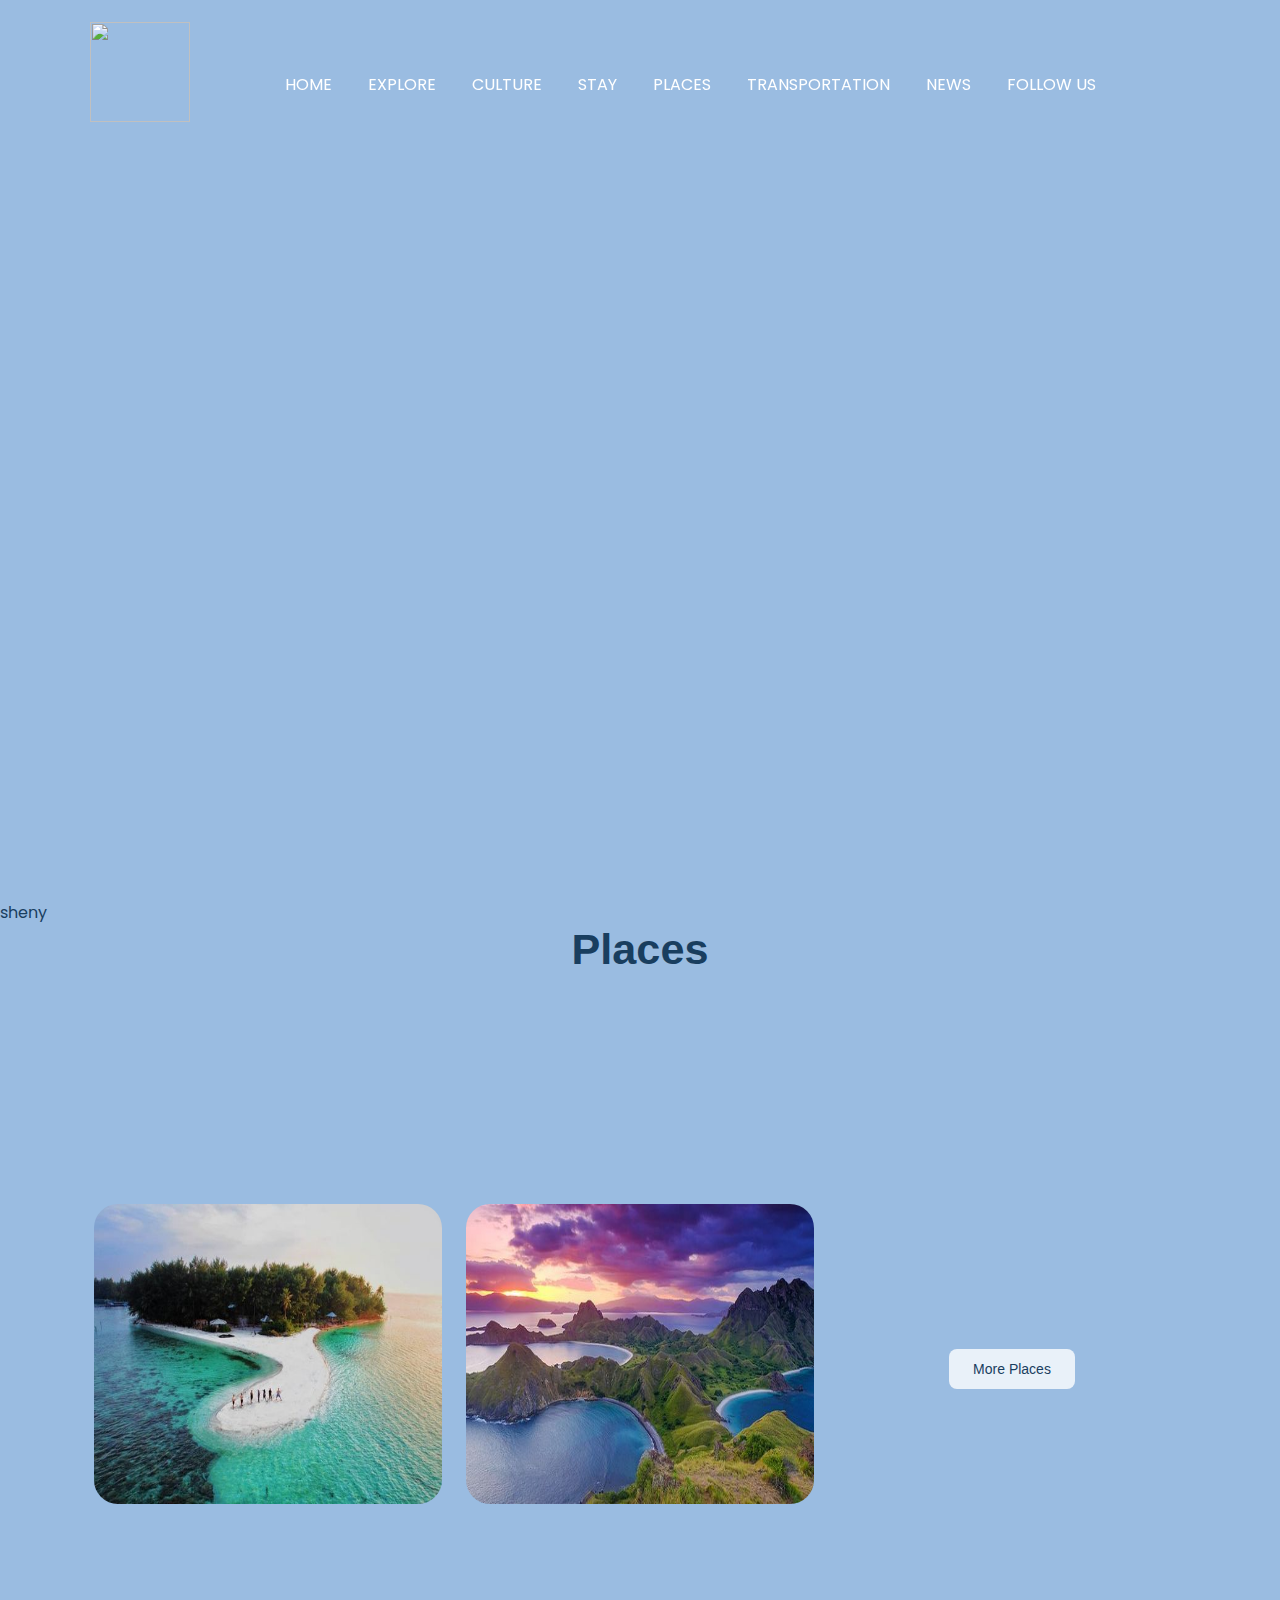
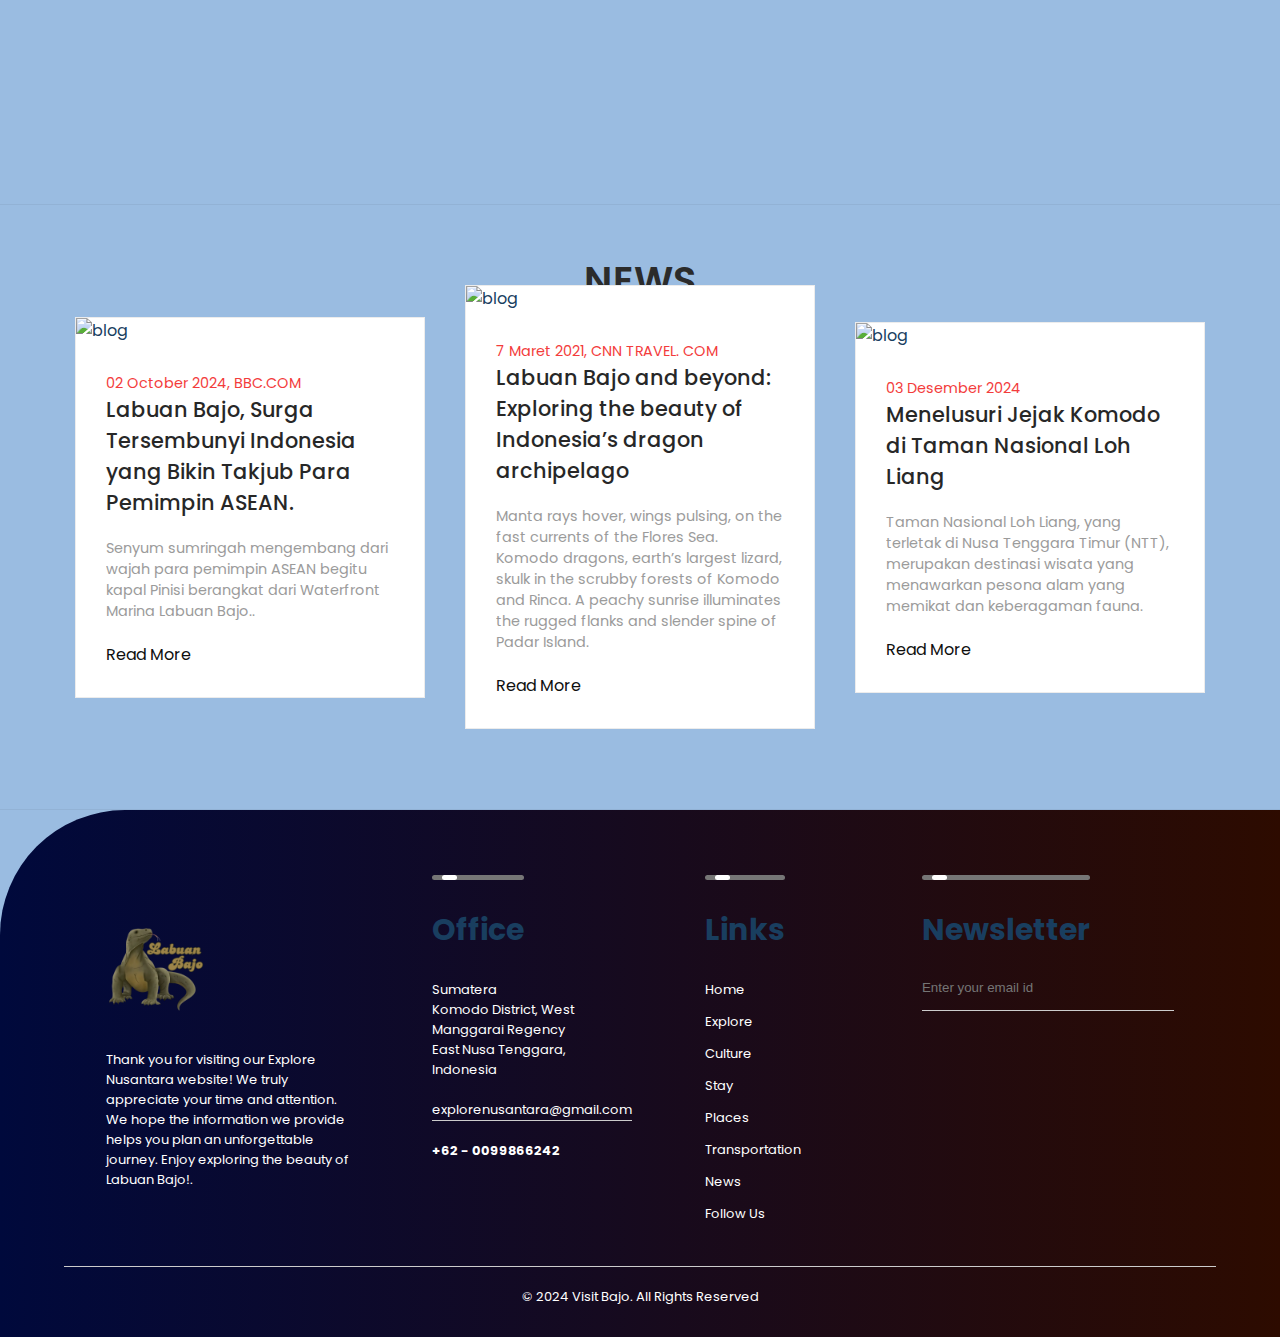
==== commit 2f792ac2: "karin footer" ====
--- a/Visit Bajo/index.html
+++ b/Visit Bajo/index.html
@@ -22,7 +22,7 @@
   <body>
     <!-- NAVBAR SECTION START -->
     <nav class="navbar">
-      <a href="#" class="logo"><img src="Image/logo.png"></a>
+      <a href="#" class="logo"><img src="Image/logo.png" /></a>
       <div class="navbar-nav">
         <a href="#">HOME</a>
         <a href="#">EXPLORE</a>
@@ -43,18 +43,18 @@
     <!-- FUNFACT SECTION START -->
     <section>
       <div class="slider-wrapper">
-          <div class="slider">
-              <img id="slide-1" src="Image/slide1.png" alt="" />
-              <img id="slide-2" src="Image/slide2.png" alt="" />
-              <img id="slide-3" src="Image/slide3.png" alt="" />
-              </div>
-          <div class="slider-nav">
-              <a href="#slide-1"></a>
-              <a href="#slide-2"></a>
-              <a href="#slide-3"></a>
-          </div>
-      </div>
-  </section>
+        <div class="slider">
+          <img id="slide-1" src="img/Slide1.png" alt="" />
+          <img id="slide-2" src="img/Slide2.png" alt="" />
+          <img id="slide-3" src="img/Slide3.png" alt="" />
+        </div>
+        <div class="slider-nav">
+          <a href="#slide-1"></a>
+          <a href="#slide-2"></a>
+          <a href="#slide-3"></a>
+        </div>
+      </div>
+    </section>
     <!-- FUNFACT SECTION FINISH -->
 
     <!-- NOW INFO SECTION START -->
@@ -67,32 +67,39 @@
 
     <!-- PLACES SECTION START -->
     <section class="mainplace-section" id="place">
-     <h3>Places</h3>
-     <div class="container">
+      <h3>Places</h3>
+      <div class="container">
         <div class="card__container">
-
-         <article class="card__article">
-            <img src="Image/takamakassar.jpg" alt="Taka Makassar" class="card__img">
+          <article class="card__article">
+            <img
+              src="Image/takamakassar.jpg"
+              alt="Taka Makassar"
+              class="card__img"
+            />
             <div class="card__data">
-               <span class="card__description">Taka Makassar</span>
-               <h2 class="card__title">A Small White Sandbar Island</h2>
-               <a href="#" class="card__button">Read More</a>
+              <span class="card__description">Taka Makassar</span>
+              <h2 class="card__title">A Small White Sandbar Island</h2>
+              <a href="#" class="card__button">Read More</a>
             </div>
-         </article>
-
-         <article class="card__article">
-            <img src="Image/padarisland.jpeg" alt="Padar Island" class="card__img">
+          </article>
+
+          <article class="card__article">
+            <img
+              src="Image/padarisland.jpeg"
+              alt="Padar Island"
+              class="card__img"
+            />
             <div class="card__data">
-               <span class="card__description">Padar Island</span>
-               <h2 class="card__title">Best Trekking</h2>
-               <a href="#" class="card__button">Read More</a>
+              <span class="card__description">Padar Island</span>
+              <h2 class="card__title">Best Trekking</h2>
+              <a href="#" class="card__button">Read More</a>
             </div>
-         </article>
-
-         <!-- "More Places" Button -->
-         <div class="button-container">
+          </article>
+
+          <!-- "More Places" Button -->
+          <div class="button-container">
             <a href="more.html" class="load-more-button">More Places</a>
-         </div>
+          </div>
         </div>
       </div>
     </section>
@@ -114,45 +121,79 @@
         <div class="blog-box">
           <!--img---->
           <div class="blog-img">
-            <img alt="blog" src="Image/bajo1.png">
+            <img alt="blog" src="Image/bajo1.png" />
           </div>
           <!--text--->
           <div class="blog-text">
-            <span>02 October 2024, BBC.COM  </span>
-            <a href="https://www.liputan6.com/news/read/5720846/labuan-bajo-surga-tersembunyi-indonesia-yang-bikin-takjub-para-pemimpin-asean" class="blog-title">Labuan Bajo, Surga Tersembunyi Indonesia yang Bikin Takjub Para Pemimpin ASEAN.</a>
-            <p>Senyum sumringah mengembang dari wajah para pemimpin ASEAN begitu kapal Pinisi berangkat dari Waterfront Marina Labuan Bajo..</p>
-            <a href="https://www.liputan6.com/news/read/5720846/labuan-bajo-surga-tersembunyi-indonesia-yang-bikin-takjub-para-pemimpin-asean">Read More</a>
+            <span>02 October 2024, BBC.COM </span>
+            <a
+              href="https://www.liputan6.com/news/read/5720846/labuan-bajo-surga-tersembunyi-indonesia-yang-bikin-takjub-para-pemimpin-asean"
+              class="blog-title"
+              >Labuan Bajo, Surga Tersembunyi Indonesia yang Bikin Takjub Para
+              Pemimpin ASEAN.</a
+            >
+            <p>
+              Senyum sumringah mengembang dari wajah para pemimpin ASEAN begitu
+              kapal Pinisi berangkat dari Waterfront Marina Labuan Bajo..
+            </p>
+            <a
+              href="https://www.liputan6.com/news/read/5720846/labuan-bajo-surga-tersembunyi-indonesia-yang-bikin-takjub-para-pemimpin-asean"
+              >Read More</a
+            >
           </div>
         </div>
         <!--box-2------------->
         <div class="blog-box">
           <!--img---->
           <div class="blog-img">
-            <img alt="blog" src="Image/bajo.jpg">
+            <img alt="blog" src="Image/bajo.jpg" />
           </div>
           <!--text--->
           <div class="blog-text">
             <span>7 Maret 2021, CNN TRAVEL. COM </span>
-            <a href="https://www.cnn.com/travel/article/indonesia-labuan-bajo-flores-komodo/index.html
-            " class="blog-title">Labuan Bajo and beyond: Exploring the beauty of Indonesia’s dragon archipelago</a>
-            <p>Manta rays hover, wings pulsing, on the fast currents of the Flores Sea. Komodo dragons, earth’s largest lizard, skulk in the scrubby forests of Komodo and Rinca. A peachy sunrise illuminates the rugged flanks and slender spine of Padar Island.</p>
-            <a href="https://www.cnn.com/travel/article/indonesia-labuan-bajo-flores-komodo/index.html">Read More</a>
+            <a
+              href="https://www.cnn.com/travel/article/indonesia-labuan-bajo-flores-komodo/index.html
+            "
+              class="blog-title"
+              >Labuan Bajo and beyond: Exploring the beauty of Indonesia’s
+              dragon archipelago</a
+            >
+            <p>
+              Manta rays hover, wings pulsing, on the fast currents of the
+              Flores Sea. Komodo dragons, earth’s largest lizard, skulk in the
+              scrubby forests of Komodo and Rinca. A peachy sunrise illuminates
+              the rugged flanks and slender spine of Padar Island.
+            </p>
+            <a
+              href="https://www.cnn.com/travel/article/indonesia-labuan-bajo-flores-komodo/index.html"
+              >Read More</a
+            >
           </div>
         </div>
         <!--box-3------------->
         <div class="blog-box">
           <!--img---->
           <div class="blog-img">
-            <img alt="blog" src="Image/Photo2.jpeg">
+            <img alt="blog" src="Image/Photo2.jpeg" />
           </div>
           <!--text--->
           <div class="blog-text">
             <span>03 Desember 2024</span>
-            <a href="https://photo.sindonews.com/view/62825/menelusuri-jejak-komodo-di-taman-nasional-loh-liang
-            " class="blog-title">Menelusuri Jejak Komodo di Taman Nasional Loh Liang
-            </a>
-            <p>Taman Nasional Loh Liang, yang terletak di Nusa Tenggara Timur (NTT), merupakan destinasi wisata yang menawarkan pesona alam yang memikat dan keberagaman fauna.</p>
-            <a href="https://photo.sindonews.com/view/62825/menelusuri-jejak-komodo-di-taman-nasional-loh-liang">Read More</a>
+            <a
+              href="https://photo.sindonews.com/view/62825/menelusuri-jejak-komodo-di-taman-nasional-loh-liang
+            "
+              class="blog-title"
+              >Menelusuri Jejak Komodo di Taman Nasional Loh Liang
+            </a>
+            <p>
+              Taman Nasional Loh Liang, yang terletak di Nusa Tenggara Timur
+              (NTT), merupakan destinasi wisata yang menawarkan pesona alam yang
+              memikat dan keberagaman fauna.
+            </p>
+            <a
+              href="https://photo.sindonews.com/view/62825/menelusuri-jejak-komodo-di-taman-nasional-loh-liang"
+              >Read More</a
+            >
           </div>
         </div>
       </div>
@@ -161,7 +202,75 @@
     <!-- NEWS SECTION FINISH -->
 
     <!-- CONTACT SECTION START -->
-
+    <footer>
+      <div class="row">
+        <div class="col">
+          <img src="Image/Logo.png" class="logo" />
+          <p>
+            Thank you for visiting our Explore Nusantara website! We truly appreciate
+            your time and attention. We hope the information we provide helps
+            you plan an unforgettable journey. Enjoy exploring the beauty of
+            Labuan Bajo!.
+          </p>
+        </div>
+        <div class="col">
+          <h3 class="footer-h3">
+            Office
+            <div class="underline"><span></span></div>
+          </h3>
+          <p>Sumatera</p>
+          <p>Komodo District, West Manggarai Regency</p>
+          <p>East Nusa Tenggara, Indonesia</p>
+          <p class="email-id">explorenusantara@gmail.com</p>
+          <h4>+62 - 0099866242</h4>
+        </div>
+        <div class="col">
+          <h3 class="footer-h3">
+            Links
+            <div class="underline"><span></span></div>
+          </h3>
+          <ul>
+            <li><a href="#" id="top-scroll">Home</a></li>
+            <li><a href="">Explore</a></li>
+            <li><a href="">Culture</a></li>
+            <li><a href="">Stay</a></li>
+            <li><a href="">Places</a></li>
+            <li><a href="">Transportation</a></li>
+            <li><a href="">News</a></li>
+            <li><a href="">Follow Us</a></li>
+          </ul>
+        </div>
+        <div class="col">
+          <h3 class="footer-h3">
+            Newsletter
+            <div class="underline"><span></span></div>
+          </h3>
+          <form>
+            <i data-feather="mail"></i>
+            <input type="email" placeholder="Enter your email id" required>
+            <button type="submit">
+              <i data-feather="arrow-right-circle"></i>
+            </button>
+          </form>
+          <div class="social-icons" style="text-decoration: none; color: #333;">
+            <a href="https://www.facebook.com/pesona.indonesia" target="_blank" title="facebook">
+            <i data-feather="facebook"></i>
+            </a>
+            <a href="https://www.instagram.com/pesona.indonesia/profilecard/?igsh=ZnRsMXE5NWNzamsx" target="_blank" title="instagram">
+            <i data-feather="instagram"></i>
+            </a>
+            <a href="https://www.youtube.com/watch?v=t6NHGdoHgNE" target="_blank" title="youtube">
+            <i data-feather="play-circle"></i>
+            </a>
+            <a href="https://www.google.com/maps/place/Labuan+Bajo/@-6.6871923,106.6363407,74998m/data=!3m1!1e3!4m10!1m2!2m1!1sbajo!3m6!1s0x2e69b72cb7bbefbd:0xde1feadfa61fdfe4!8m2!3d-6.6871923!4d106.9412113!15sCgRiYWpvWgYiBGJham-SARFidWZmZXRfcmVzdGF1cmFudOABAA!16s%2Fg%2F11s753qpsx?entry=ttu&g_ep=EgoyMDI0MTIxMS4wIKXMDSoASAFQAw%3D%3D" target="_blank" title="maps">
+            <i data-feather="map-pin"></i>
+            </a>
+          </div>
+        </div>
+      </div>
+      <hr />
+      <p class="copyright">&copy; 2024 Visit Bajo. All Rights Reserved</p>
+    </footer>
     <!-- CONTACT SECTION FINISH -->
 
     <!-- FEATHER ICONS -->
--- a/Visit Bajo/style.css
+++ b/Visit Bajo/style.css
@@ -718,8 +718,8 @@
 }
 
 .social-icons .fa-brands {
-  width: 70px;
-  height: 70px;
+  width: 40px;
+  height: 40px;
   border-radius: 50%;
   text-align: center;
   line-height: 40px;
@@ -792,4 +792,7 @@
   }
 }
 
+h3.footer-h3 {
+  font-size: 30px;
+}
 /* FOOTER SECTION */
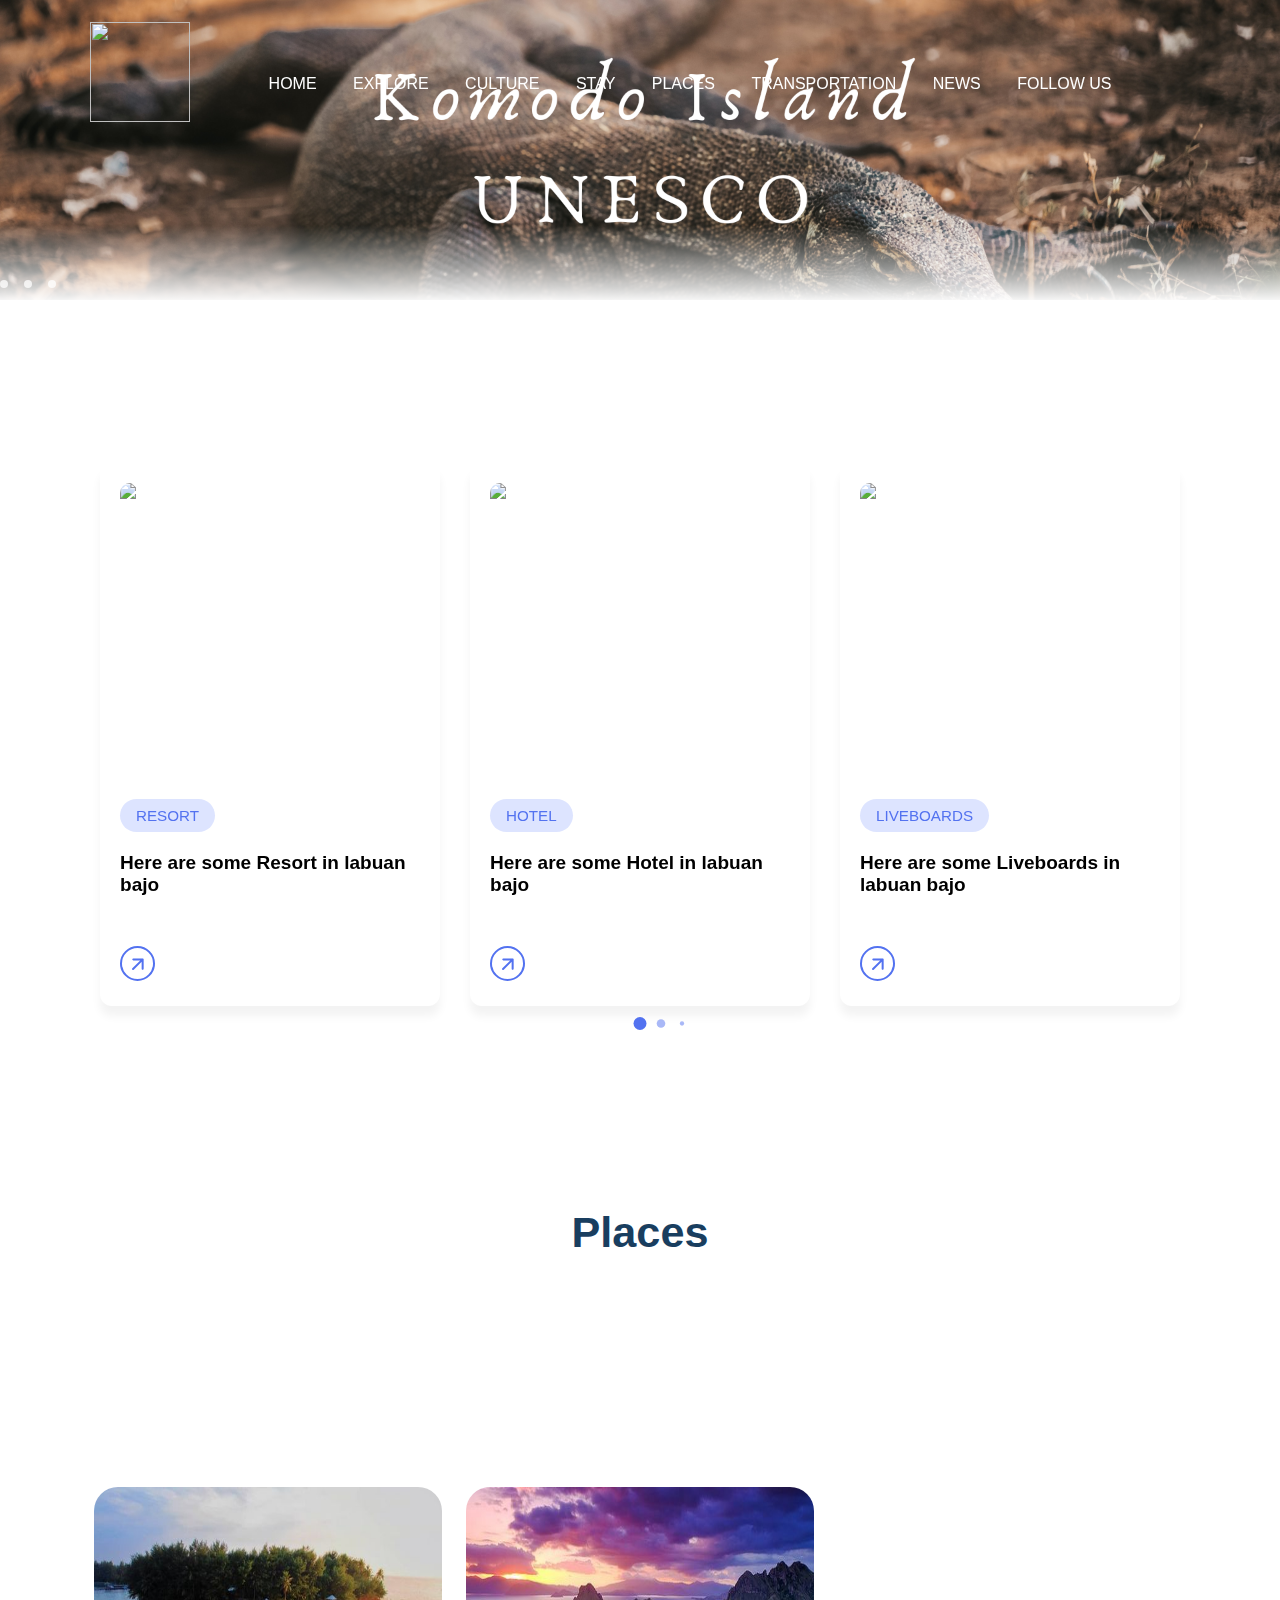
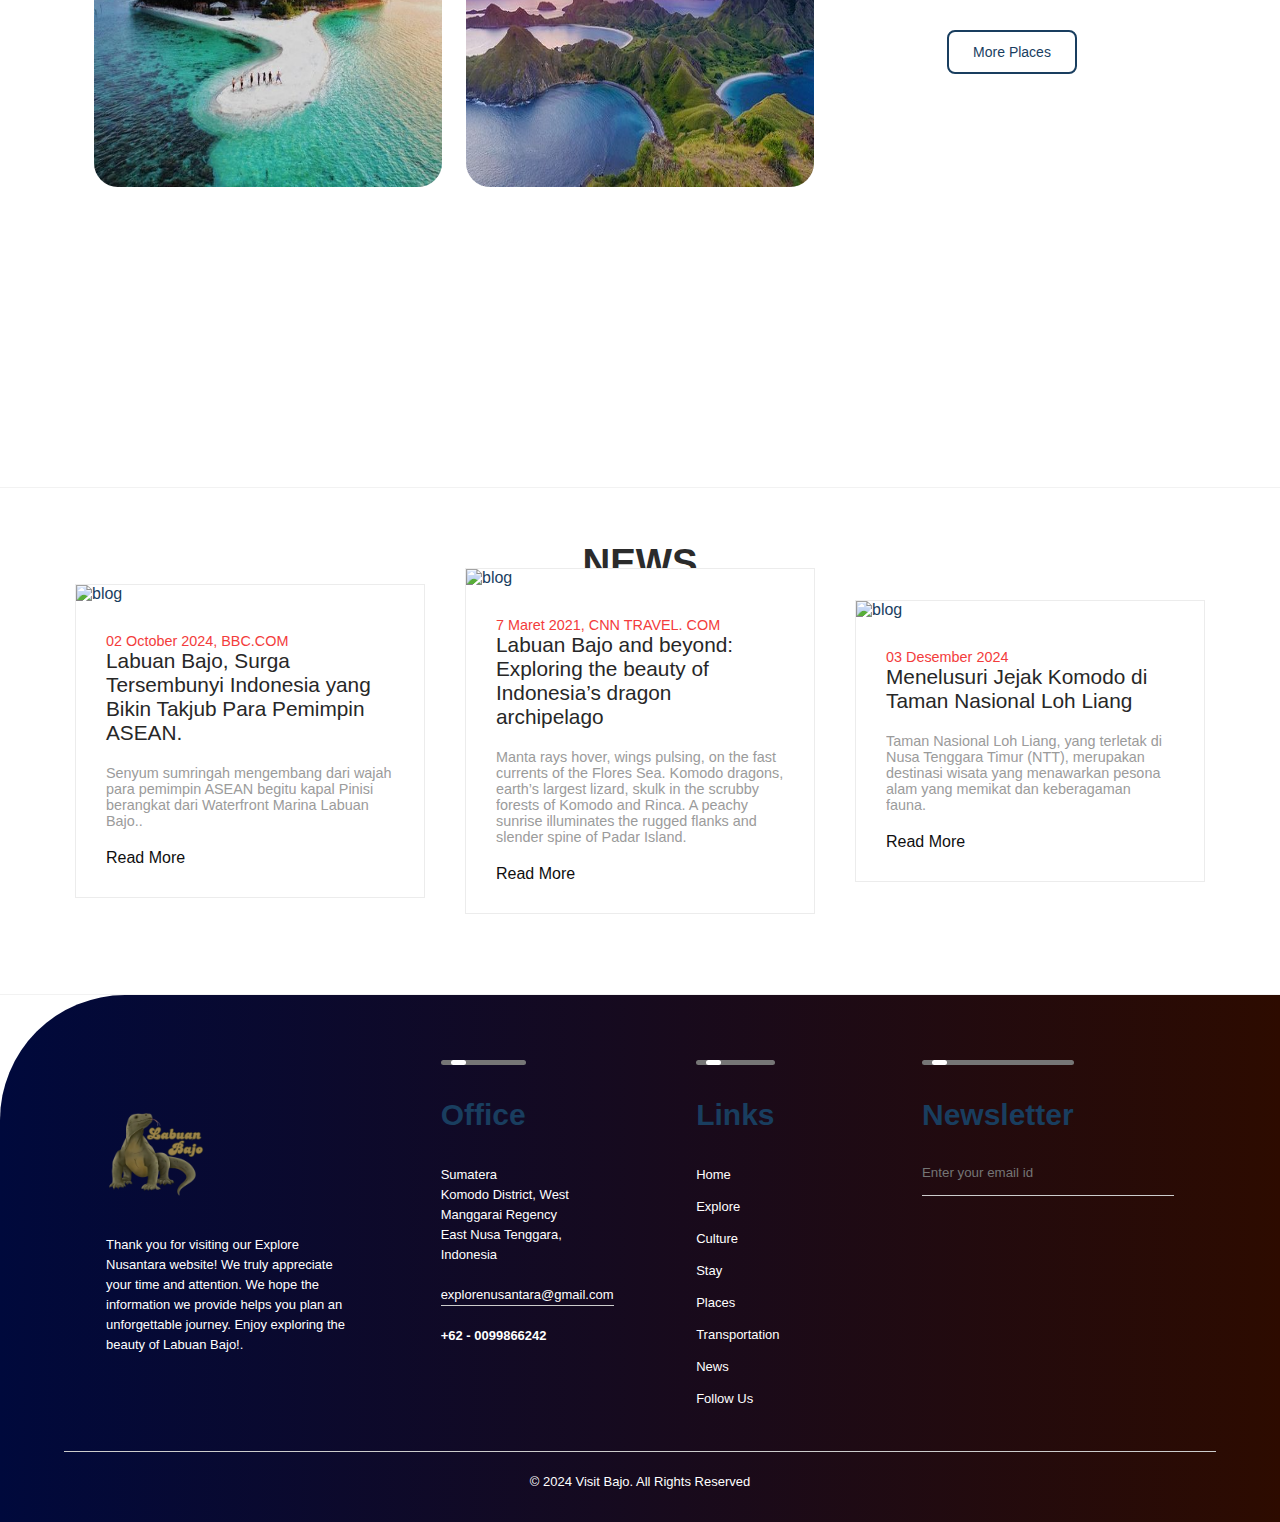
==== commit ffb81c68: "stay ria" ====
--- a/Visit Bajo/index.html
+++ b/Visit Bajo/index.html
@@ -44,9 +44,9 @@
     <section>
       <div class="slider-wrapper">
         <div class="slider">
-          <img id="slide-1" src="img/Slide1.png" alt="" />
-          <img id="slide-2" src="img/Slide2.png" alt="" />
-          <img id="slide-3" src="img/Slide3.png" alt="" />
+          <img id="slide-1" src="Image/slide1.png" alt="" />
+          <img id="slide-2" src="Image/slide2.png" alt="" />
+          <img id="slide-3" src="Image/slide3.png" alt="" />
         </div>
         <div class="slider-nav">
           <a href="#slide-1"></a>
@@ -58,11 +58,74 @@
     <!-- FUNFACT SECTION FINISH -->
 
     <!-- NOW INFO SECTION START -->
-    sheny
+
     <!-- NOW INFO SECTION FINISH -->
 
     <!-- STAY SECTION START -->
-
+    <html lang="en">
+      <head>
+        <meta charset="UTF-8">
+        <meta name="viewport" content="device-width-width, initial-scale=1.0">
+        <!-- Linking google fonts for icons -->
+        <link rel="stylesheet" href="https://fonts.googleapis.com/css2?family=Material+Symbols+Rounded:opsz,wght,FILL,GRAD@24,400,0,0&icon_names=arrow_forward" />
+        <!-- linking swiperJS CSS -->
+        <link rel="stylesheet" href="https://cdn.jsdelivr.net/npm/swiper@11/swiper-bundle.min.css">
+        <link rel="stylesheet" href="style.css">
+      </head>
+      <body>
+        <div class="container swiper">
+        <div class="card-wrapper">
+          <ul class="card-list swiper-wrapper">
+            <li class="card-item swiper-slide">
+              <a href="#" class="card-link">
+                <img src="images/resort labuan bajo.jpg" alt="card image" class="card-image">
+                <p class="badge resort labuan bajo"> RESORT </p>
+                <h2 class="card-title"> Here are some Resort in labuan bajo </h2>
+                <button class="card-button
+                material-symbols-rounded">arrow_forward</button>
+              </a>
+            </li>
+            <li class="card-item swiper-slide">
+              <a href="#" class="card-link">
+                <img src="images/hotel labuan bajo.jpeg" alt="card image" class="card-image">
+                <p class="badge hotel labuan bajo"> HOTEL </p>
+                <h2 class="card-title"> Here are some Hotel in labuan bajo </h2>
+                <button class="card-button
+                material-symbols-rounded">arrow_forward</button>
+              </a>
+            </li>
+            <li class="card-item swiper-slide">
+              <a href="#" class="card-link">
+                <img src="images/liveboard labuan bajo.jpeg" alt="card image" class="card-image">
+                <p class="badge liveboard labuan bajo"> LIVEBOARDS </p>
+                <h2 class="card-title"> Here are some Liveboards in labuan bajo </h2>
+                <button class="card-button
+                material-symbols-rounded">arrow_forward</button>
+              </a>
+            </li>
+            <li class="card-item swiper-slide">
+              <a href="#" class="card-link">
+                <img src="images/guesthouse labuan bajo.jpeg" alt="card image" class="card-image">
+                <p class="badge guesthouse labuan bajo"> GUESTHOUSE </p>
+                <h2 class="card-title"> Here are some Guesthouse in labuan bajo </h2>
+                <button class="card-button
+                material-symbols-rounded">arrow_forward</button>
+              </a>
+            </li>
+          </ul>
+
+          <div class="swiper-pagination"></div>
+          <div class="swiper-slide-button swiper-button-prev"></div>
+          <div class="swiper-slide-button swiper-button-next"></div>
+        </div>
+        </div>
+        <!-- linking swiperJS script -->
+        <script src="https://cdn.jsdelivr.net/npm/swiper@11/swiper-bundle.min.js"></script>
+
+        <!-- linking custom script -->
+        <script src="script.js"></script>
+      </body>
+    </html>
     <!-- STAY SECTION FINISH -->
 
     <!-- PLACES SECTION START -->
@@ -207,10 +270,10 @@
         <div class="col">
           <img src="Image/Logo.png" class="logo" />
           <p>
-            Thank you for visiting our Explore Nusantara website! We truly appreciate
-            your time and attention. We hope the information we provide helps
-            you plan an unforgettable journey. Enjoy exploring the beauty of
-            Labuan Bajo!.
+            Thank you for visiting our Explore Nusantara website! We truly
+            appreciate your time and attention. We hope the information we
+            provide helps you plan an unforgettable journey. Enjoy exploring the
+            beauty of Labuan Bajo!.
           </p>
         </div>
         <div class="col">
@@ -247,23 +310,39 @@
           </h3>
           <form>
             <i data-feather="mail"></i>
-            <input type="email" placeholder="Enter your email id" required>
+            <input type="email" placeholder="Enter your email id" required />
             <button type="submit">
               <i data-feather="arrow-right-circle"></i>
             </button>
           </form>
-          <div class="social-icons" style="text-decoration: none; color: #333;">
-            <a href="https://www.facebook.com/pesona.indonesia" target="_blank" title="facebook">
-            <i data-feather="facebook"></i>
-            </a>
-            <a href="https://www.instagram.com/pesona.indonesia/profilecard/?igsh=ZnRsMXE5NWNzamsx" target="_blank" title="instagram">
-            <i data-feather="instagram"></i>
-            </a>
-            <a href="https://www.youtube.com/watch?v=t6NHGdoHgNE" target="_blank" title="youtube">
-            <i data-feather="play-circle"></i>
-            </a>
-            <a href="https://www.google.com/maps/place/Labuan+Bajo/@-6.6871923,106.6363407,74998m/data=!3m1!1e3!4m10!1m2!2m1!1sbajo!3m6!1s0x2e69b72cb7bbefbd:0xde1feadfa61fdfe4!8m2!3d-6.6871923!4d106.9412113!15sCgRiYWpvWgYiBGJham-SARFidWZmZXRfcmVzdGF1cmFudOABAA!16s%2Fg%2F11s753qpsx?entry=ttu&g_ep=EgoyMDI0MTIxMS4wIKXMDSoASAFQAw%3D%3D" target="_blank" title="maps">
-            <i data-feather="map-pin"></i>
+          <div class="social-icons" style="text-decoration: none; color: #333">
+            <a
+              href="https://www.facebook.com/pesona.indonesia"
+              target="_blank"
+              title="facebook"
+            >
+              <i data-feather="facebook"></i>
+            </a>
+            <a
+              href="https://www.instagram.com/pesona.indonesia/profilecard/?igsh=ZnRsMXE5NWNzamsx"
+              target="_blank"
+              title="instagram"
+            >
+              <i data-feather="instagram"></i>
+            </a>
+            <a
+              href="https://www.youtube.com/watch?v=t6NHGdoHgNE"
+              target="_blank"
+              title="youtube"
+            >
+              <i data-feather="play-circle"></i>
+            </a>
+            <a
+              href="https://www.google.com/maps/place/Labuan+Bajo/@-6.6871923,106.6363407,74998m/data=!3m1!1e3!4m10!1m2!2m1!1sbajo!3m6!1s0x2e69b72cb7bbefbd:0xde1feadfa61fdfe4!8m2!3d-6.6871923!4d106.9412113!15sCgRiYWpvWgYiBGJham-SARFidWZmZXRfcmVzdGF1cmFudOABAA!16s%2Fg%2F11s753qpsx?entry=ttu&g_ep=EgoyMDI0MTIxMS4wIKXMDSoASAFQAw%3D%3D"
+              target="_blank"
+              title="maps"
+            >
+              <i data-feather="map-pin"></i>
             </a>
           </div>
         </div>
--- a/Visit Bajo/style.css
+++ b/Visit Bajo/style.css
@@ -18,7 +18,7 @@
 
 body {
   font-family: "Poppins", sans-serif;
-  background-color: var(--03);
+  background-color: #fff;
   color: #193e5f;
 }
 
@@ -79,12 +79,78 @@
   display: none;
 }
 
+/* FF SECTION REAL */
+.slider-wrapper {
+  position: relative;
+  margin: 0 auto;
+}
+
+.slider {
+  display: flex;
+  height: 100%;
+  width: 100%;
+  overflow-x: auto;
+  scroll-snap-type: x mandatory;
+  scroll-behavior: smooth;
+  -ms-overflow-style: none; /* Hide scrollbar IE and Edge */
+  scrollbar-width: none; /* Hide scrollbar Firefox */
+}
+
+/* Hide scrollbar for Chrome, Safari and Opera */
+.slider::-webkit-scrollbar {
+  display: none;
+}
+
+.slider img {
+  flex: 1 0 100%;
+  scroll-snap-align: start;
+  object-fit: cover;
+}
+
+.slider-nav {
+  display: flex;
+  column-gap: 1rem;
+  position: relative;
+  bottom: 1.25rem;
+  left: 50%;
+  transform: translateX(-50%);
+  z-index: 1;
+}
+
+.slider-nav a {
+  width: 0.5rem;
+  height: 0.5rem;
+  border-radius: 50%;
+  background-color: #fff;
+  opacity: 0.75;
+  transition: opacity ease 250ms;
+}
+
+.slider-nav a:hover {
+  opacity: 1;
+}
+
+.slider::after {
+  content: "";
+  display: block;
+  position: absolute;
+  width: 100%;
+  height: 30%;
+  bottom: 0;
+  background: linear-gradient(
+    0deg,
+    rgb(255, 255, 255) 5%,
+    rgba(255, 255, 255, 0) 90%
+  );
+}
+
 /* FUNFACT SECTION */
 .card-wrapper {
   max-width: 1100px;
   margin: 0 60px 35px;
   padding: 20px 10px;
   overflow: hidden;
+  position: relative;
 }
 .card-list .card-item {
   list-style: none;
@@ -223,6 +289,138 @@
   }
 }
 
+/* stay section start */
+@import url('https://fonts.googleapis.com/css2?family=Inter:opsz,wght@14..32,100..900&family=Montserrat:ital,wght@0,100..900;1,100..900&display=swap');
+
+* {
+  margin: 0;
+  padding: 0;
+  box-sizing: border-box;
+  font-family: "Inter", sans-serif;
+}
+
+.card-wrapper {
+  max-width: 1100px;
+  margin: 0 60px 35px;
+  padding: 20px 10px;
+  overflow: hidden;
+}
+
+.card-list .card-item {
+  list-style: none;
+
+}
+
+.card-list .card-item .card-link {
+  user-select: none;
+  display: block;
+  background: #fff;
+  padding: 18px;
+  border-radius: 12px;
+  text-decoration: none;
+  border: 2px solid transparent;
+  box-shadow: 0 10px 10px rgba(0, 0, 0 ,0.05);
+  transition: 0.2s ease;
+}
+
+.card-list .card-item .card-link:active {
+  cursor: grabbing;
+}
+
+.card-list .card-item .card-link:hover {
+  border-color: #5372f0;
+}
+
+.card-list .card-link .card-image {
+  width: 100%;
+  aspect-ratio: 16 / 9;
+  object-fit: cover;
+  border-radius: 10px;
+}
+
+.card-list .card-link .badge {
+  color: #5372f0;
+  padding: 8px 16px;
+  font-weight: 500;
+  margin: 16px 0 18px;
+  background: #dde4ff;
+  width: fit-content;
+  border-radius: 50px;
+}
+
+.card-list .card-link .badge.resortlabuanbajo {
+  color: #000;
+  background: #f9f9f9;
+}
+
+.card-list .card-link .badge.hotellabuanbajo {
+  color: #000;
+  background: #f9f9f9;
+}
+
+.card-list .card-link .badge.liveboardlabuanbajo {
+  color: #000;
+  background: #f9f9f9;
+}
+
+.card-list .card-link .badge.guesthouselabuanbajo {
+  color: #000;
+  background: #f9f9f9;
+}
+
+
+.card-list .card-link .card-title {
+  font-size: 1.19rem;
+  color: #000;
+  font-weight: 600;
+}
+
+.card-list .card-link .card-button {
+  height: 35px;
+  width: 35px;
+  color: #5372f0;
+  border-radius: 50%;
+  margin: 30px 0 5px;
+  background: none;
+  cursor: pointer;
+  border: 2px solid #5372f0;
+  transform: rotate(-45deg);
+  transition: 0.4s ease;
+}
+
+.card-list .card-link:hover .card-button {
+  color: #fff;
+  background: #5372f0;
+}
+
+.card-wrapper .swiper-pagination-bullet {
+  height: 13px;
+  width: 13px;
+  opacity: 0.5;
+  background: #5372f0;
+}
+
+.card-wrapper .swiper-pagination-bullet-active {
+  opacity: 1;
+}
+
+.card-wrapper .swiper-slide-button {
+  color:  #5372f0;
+  margin: -35px;
+}
+
+@media screen and (max-width: 768px) {
+  .card-wrapper {
+    margin-top: 0-10px 25px;
+  }
+
+  .card-wrapper .swiper-slide-button {
+    display: none;
+  }
+}
+
+/* stay section finish*/
+
 /* place section start */
 
 /*========== Responsive typography ==========*/
@@ -230,6 +428,7 @@
   :root {
     --h2-font-size: 1.5rem;
     --small-font-size: 0.875rem;
+    --container-color: hsl(0, 0%, 100%);
   }
 }
 
@@ -281,8 +480,18 @@
 
 /* Section styles */
 .place-section {
+  position: relative;
   padding: 20px;
-  margin-bottom: 20px;
+  background: white;
+  margin: 0;
+  box-shadow: 0 4px 6px rgba(0, 0, 0, 0.1);
+}
+
+.scenery-section {
+  position: relative;
+  padding: 20px;
+  background: white;
+  margin: 0;
   box-shadow: 0 4px 6px rgba(0, 0, 0, 0.1);
 }
 
@@ -304,10 +513,11 @@
 }
 
 .horizontal-scroll::-webkit-scrollbar-thumb:hover {
-  background: #f9f9f9;
+  background: #c6ccf5;
 }
 
 .container {
+  position: relative;
   display: grid;
   place-items: center;
   margin-inline: 1.5rem;
@@ -331,7 +541,7 @@
 
 .card__data {
   width: 280px;
-  background-color: #fff;
+  background-color: var(--container-color);
   padding: 1.5rem 2rem;
   box-shadow: 0 8px 24px hsla(0, 0%, 0%, 0.15);
   border-radius: 1rem;
@@ -353,7 +563,7 @@
 .card__title {
   font-size: var(--h2-font-size);
   font-weight: 500;
-  color: var(--title-color);
+  color: var(--02);
   margin-bottom: 0.75rem;
 }
 
@@ -361,7 +571,7 @@
   text-decoration: none;
   font-size: var(--small-font-size);
   font-weight: 500;
-  color: var(--first-color);
+  color: var(--01);
 }
 
 .card__button:hover {
@@ -495,19 +705,19 @@
 /* Transparent button with hover effect */
 .load-more-button {
   display: inline-block;
-  background-color: rgba(255, 255, 255, 0.783); /* Transparent background */
-  color: var(--first-color); /* Use primary color for text */
+  background-color: transparent;
+  color: var(--01);
   font-size: var(--small-font-size);
   font-weight: 500;
   padding: 0.75rem 1.5rem;
-  border: 2px solid var(--first-color); /* Border matching the text color */
+  border: 2px solid var(--01);
   border-radius: 0.5rem;
   text-decoration: none;
   transition: background-color 0.3s ease, color 0.3s ease; /* Smooth transition */
 }
 
 .load-more-button:hover {
-  background-color: var(--first-color); /* Change background on hover */
+  background-color: var(--01);
   color: white; /* Change text color to white on hover */
 }
 
@@ -795,4 +1005,5 @@
 h3.footer-h3 {
   font-size: 30px;
 }
+
 /* FOOTER SECTION */
--- a/Visit Bajo/style.css
+++ b/Visit Bajo/style.css
@@ -18,7 +18,7 @@
 
 body {
   font-family: "Poppins", sans-serif;
-  background-color: var(--03);
+  background-color: #fff;
   color: #193e5f;
 }
 
@@ -79,12 +79,78 @@
   display: none;
 }
 
+/* FF SECTION REAL */
+.slider-wrapper {
+  position: relative;
+  margin: 0 auto;
+}
+
+.slider {
+  display: flex;
+  height: 100%;
+  width: 100%;
+  overflow-x: auto;
+  scroll-snap-type: x mandatory;
+  scroll-behavior: smooth;
+  -ms-overflow-style: none; /* Hide scrollbar IE and Edge */
+  scrollbar-width: none; /* Hide scrollbar Firefox */
+}
+
+/* Hide scrollbar for Chrome, Safari and Opera */
+.slider::-webkit-scrollbar {
+  display: none;
+}
+
+.slider img {
+  flex: 1 0 100%;
+  scroll-snap-align: start;
+  object-fit: cover;
+}
+
+.slider-nav {
+  display: flex;
+  column-gap: 1rem;
+  position: relative;
+  bottom: 1.25rem;
+  left: 50%;
+  transform: translateX(-50%);
+  z-index: 1;
+}
+
+.slider-nav a {
+  width: 0.5rem;
+  height: 0.5rem;
+  border-radius: 50%;
+  background-color: #fff;
+  opacity: 0.75;
+  transition: opacity ease 250ms;
+}
+
+.slider-nav a:hover {
+  opacity: 1;
+}
+
+.slider::after {
+  content: "";
+  display: block;
+  position: absolute;
+  width: 100%;
+  height: 30%;
+  bottom: 0;
+  background: linear-gradient(
+    0deg,
+    rgb(255, 255, 255) 5%,
+    rgba(255, 255, 255, 0) 90%
+  );
+}
+
 /* FUNFACT SECTION */
 .card-wrapper {
   max-width: 1100px;
   margin: 0 60px 35px;
   padding: 20px 10px;
   overflow: hidden;
+  position: relative;
 }
 .card-list .card-item {
   list-style: none;
@@ -223,6 +289,138 @@
   }
 }
 
+/* stay section start */
+@import url('https://fonts.googleapis.com/css2?family=Inter:opsz,wght@14..32,100..900&family=Montserrat:ital,wght@0,100..900;1,100..900&display=swap');
+
+* {
+  margin: 0;
+  padding: 0;
+  box-sizing: border-box;
+  font-family: "Inter", sans-serif;
+}
+
+.card-wrapper {
+  max-width: 1100px;
+  margin: 0 60px 35px;
+  padding: 20px 10px;
+  overflow: hidden;
+}
+
+.card-list .card-item {
+  list-style: none;
+
+}
+
+.card-list .card-item .card-link {
+  user-select: none;
+  display: block;
+  background: #fff;
+  padding: 18px;
+  border-radius: 12px;
+  text-decoration: none;
+  border: 2px solid transparent;
+  box-shadow: 0 10px 10px rgba(0, 0, 0 ,0.05);
+  transition: 0.2s ease;
+}
+
+.card-list .card-item .card-link:active {
+  cursor: grabbing;
+}
+
+.card-list .card-item .card-link:hover {
+  border-color: #5372f0;
+}
+
+.card-list .card-link .card-image {
+  width: 100%;
+  aspect-ratio: 16 / 9;
+  object-fit: cover;
+  border-radius: 10px;
+}
+
+.card-list .card-link .badge {
+  color: #5372f0;
+  padding: 8px 16px;
+  font-weight: 500;
+  margin: 16px 0 18px;
+  background: #dde4ff;
+  width: fit-content;
+  border-radius: 50px;
+}
+
+.card-list .card-link .badge.resortlabuanbajo {
+  color: #000;
+  background: #f9f9f9;
+}
+
+.card-list .card-link .badge.hotellabuanbajo {
+  color: #000;
+  background: #f9f9f9;
+}
+
+.card-list .card-link .badge.liveboardlabuanbajo {
+  color: #000;
+  background: #f9f9f9;
+}
+
+.card-list .card-link .badge.guesthouselabuanbajo {
+  color: #000;
+  background: #f9f9f9;
+}
+
+
+.card-list .card-link .card-title {
+  font-size: 1.19rem;
+  color: #000;
+  font-weight: 600;
+}
+
+.card-list .card-link .card-button {
+  height: 35px;
+  width: 35px;
+  color: #5372f0;
+  border-radius: 50%;
+  margin: 30px 0 5px;
+  background: none;
+  cursor: pointer;
+  border: 2px solid #5372f0;
+  transform: rotate(-45deg);
+  transition: 0.4s ease;
+}
+
+.card-list .card-link:hover .card-button {
+  color: #fff;
+  background: #5372f0;
+}
+
+.card-wrapper .swiper-pagination-bullet {
+  height: 13px;
+  width: 13px;
+  opacity: 0.5;
+  background: #5372f0;
+}
+
+.card-wrapper .swiper-pagination-bullet-active {
+  opacity: 1;
+}
+
+.card-wrapper .swiper-slide-button {
+  color:  #5372f0;
+  margin: -35px;
+}
+
+@media screen and (max-width: 768px) {
+  .card-wrapper {
+    margin-top: 0-10px 25px;
+  }
+
+  .card-wrapper .swiper-slide-button {
+    display: none;
+  }
+}
+
+/* stay section finish*/
+
 /* place section start */
 
 /*========== Responsive typography ==========*/
@@ -230,6 +428,7 @@
   :root {
     --h2-font-size: 1.5rem;
     --small-font-size: 0.875rem;
+    --container-color: hsl(0, 0%, 100%);
   }
 }
 
@@ -281,8 +480,18 @@
 
 /* Section styles */
 .place-section {
+  position: relative;
   padding: 20px;
-  margin-bottom: 20px;
+  background: white;
+  margin: 0;
+  box-shadow: 0 4px 6px rgba(0, 0, 0, 0.1);
+}
+
+.scenery-section {
+  position: relative;
+  padding: 20px;
+  background: white;
+  margin: 0;
   box-shadow: 0 4px 6px rgba(0, 0, 0, 0.1);
 }
 
@@ -304,10 +513,11 @@
 }
 
 .horizontal-scroll::-webkit-scrollbar-thumb:hover {
-  background: #f9f9f9;
+  background: #c6ccf5;
 }
 
 .container {
+  position: relative;
   display: grid;
   place-items: center;
   margin-inline: 1.5rem;
@@ -331,7 +541,7 @@
 
 .card__data {
   width: 280px;
-  background-color: #fff;
+  background-color: var(--container-color);
   padding: 1.5rem 2rem;
   box-shadow: 0 8px 24px hsla(0, 0%, 0%, 0.15);
   border-radius: 1rem;
@@ -353,7 +563,7 @@
 .card__title {
   font-size: var(--h2-font-size);
   font-weight: 500;
-  color: var(--title-color);
+  color: var(--02);
   margin-bottom: 0.75rem;
 }
 
@@ -361,7 +571,7 @@
   text-decoration: none;
   font-size: var(--small-font-size);
   font-weight: 500;
-  color: var(--first-color);
+  color: var(--01);
 }
 
 .card__button:hover {
@@ -495,19 +705,19 @@
 /* Transparent button with hover effect */
 .load-more-button {
   display: inline-block;
-  background-color: rgba(255, 255, 255, 0.783); /* Transparent background */
-  color: var(--first-color); /* Use primary color for text */
+  background-color: transparent;
+  color: var(--01);
   font-size: var(--small-font-size);
   font-weight: 500;
   padding: 0.75rem 1.5rem;
-  border: 2px solid var(--first-color); /* Border matching the text color */
+  border: 2px solid var(--01);
   border-radius: 0.5rem;
   text-decoration: none;
   transition: background-color 0.3s ease, color 0.3s ease; /* Smooth transition */
 }
 
 .load-more-button:hover {
-  background-color: var(--first-color); /* Change background on hover */
+  background-color: var(--01);
   color: white; /* Change text color to white on hover */
 }
 
@@ -795,4 +1005,5 @@
 h3.footer-h3 {
   font-size: 30px;
 }
+
 /* FOOTER SECTION */
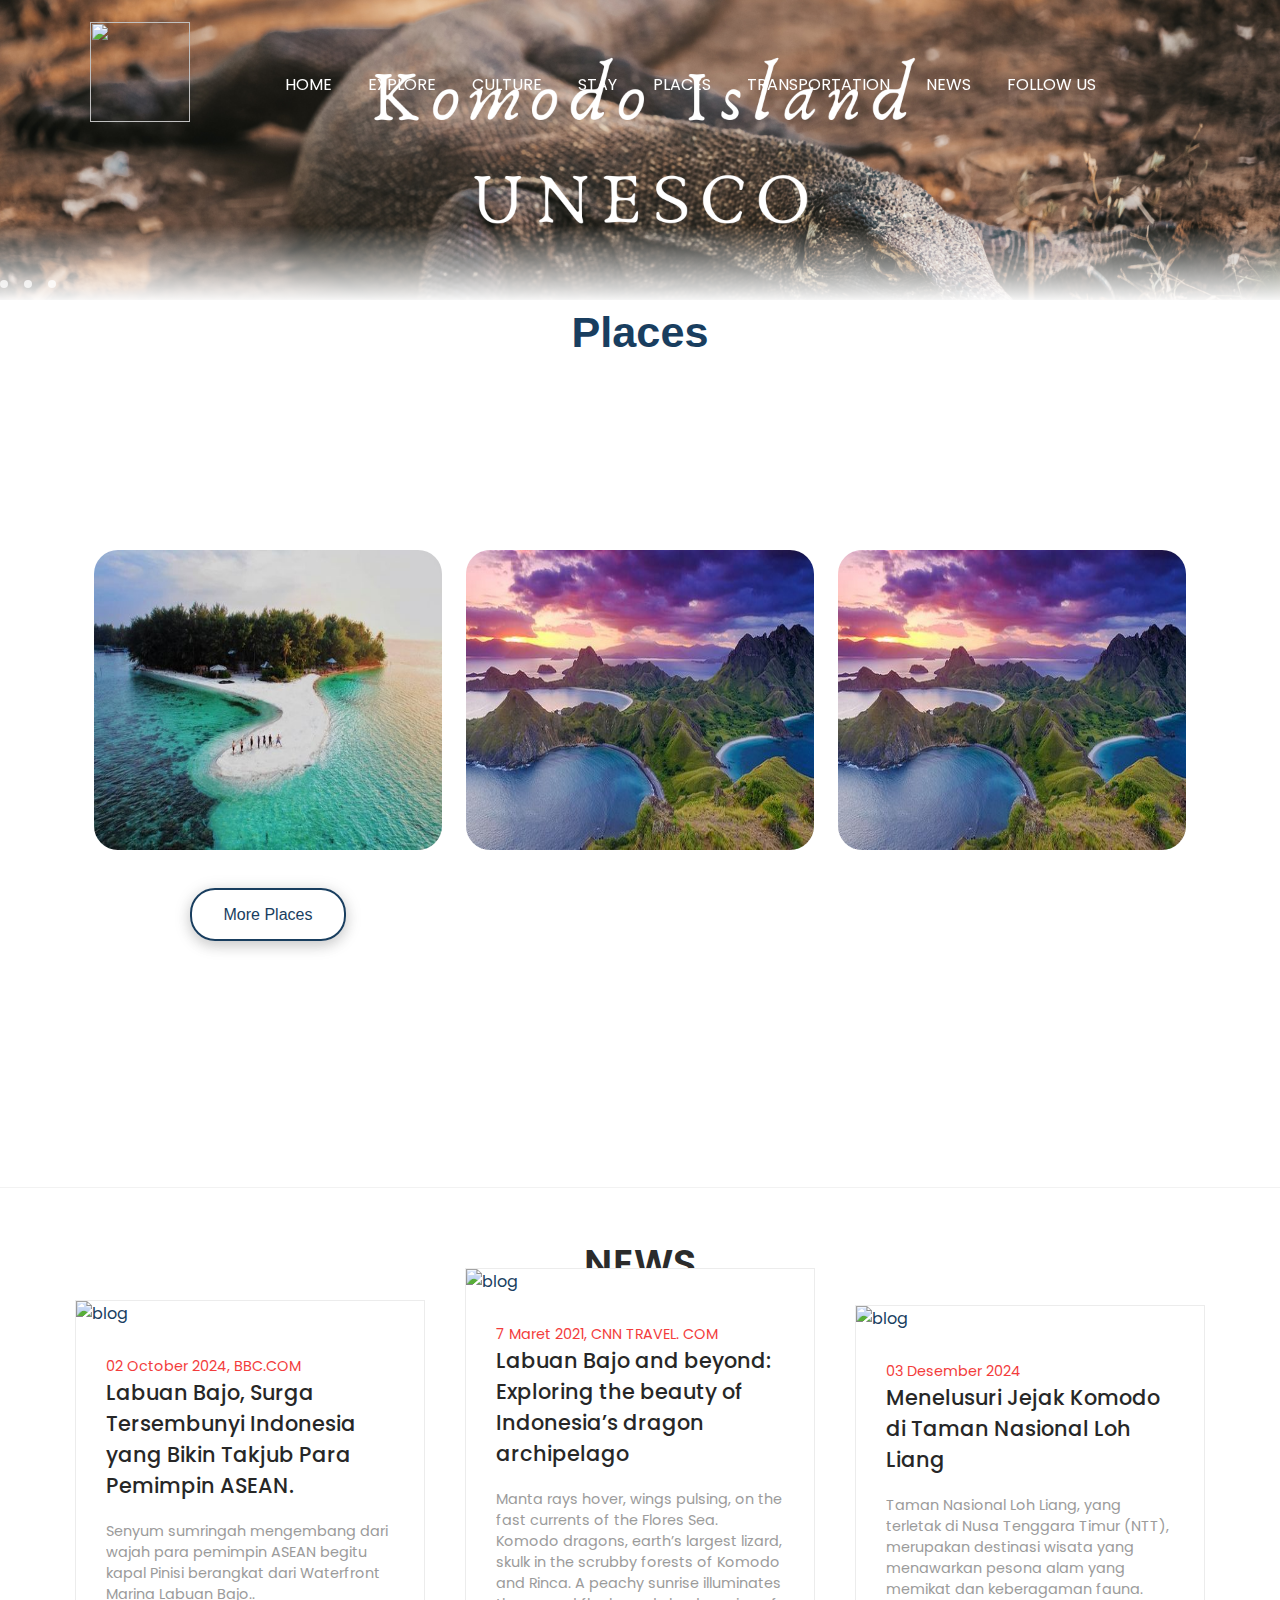
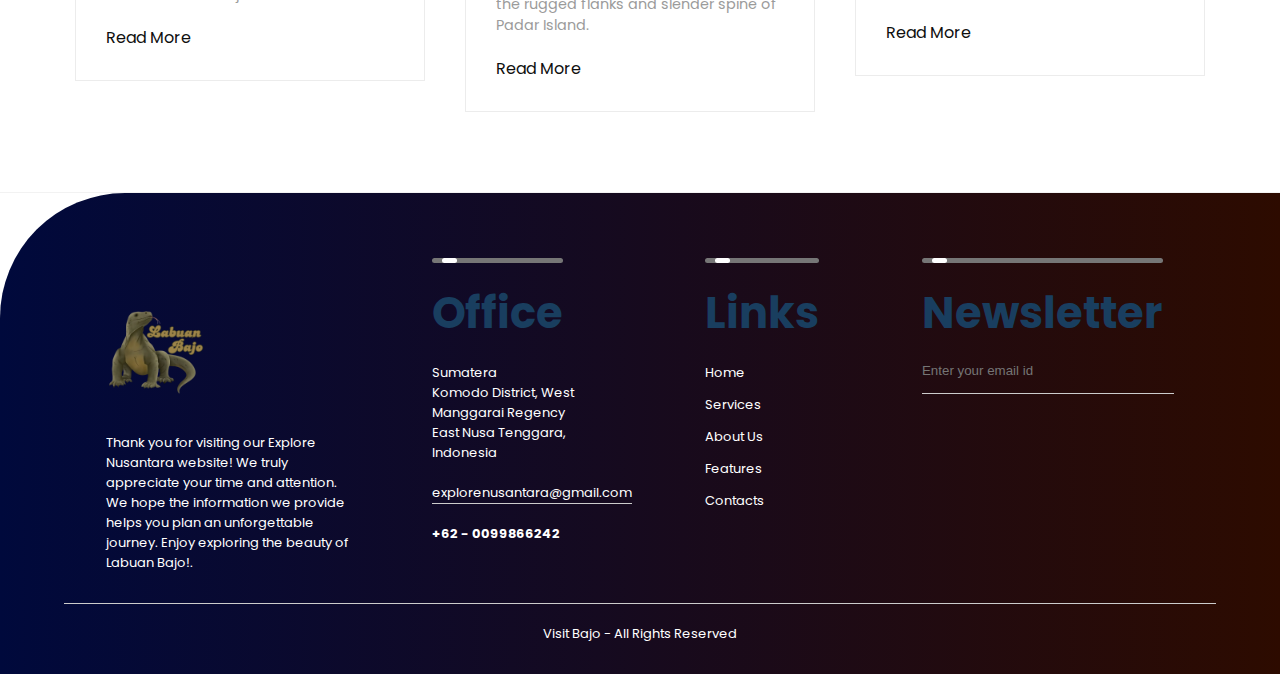
==== commit d634afbd: "sheny chnge" ====
--- a/Visit Bajo/index.html
+++ b/Visit Bajo/index.html
@@ -7,7 +7,6 @@
 
     <!-- FONTS POPPINS -->
     <link rel="preconnect" href="https://fonts.googleapis.com" />
-    <link rel="preconnect" href="https://fonts.gstatic.com" crossorigin />
     <link
       href="https://fonts.googleapis.com/css2?family=Poppins:wght@100;300;400;700&display=swap"
       rel="stylesheet"
@@ -58,74 +57,11 @@
     <!-- FUNFACT SECTION FINISH -->
 
     <!-- NOW INFO SECTION START -->
-
+ 
     <!-- NOW INFO SECTION FINISH -->
 
     <!-- STAY SECTION START -->
-    <html lang="en">
-      <head>
-        <meta charset="UTF-8">
-        <meta name="viewport" content="device-width-width, initial-scale=1.0">
-        <!-- Linking google fonts for icons -->
-        <link rel="stylesheet" href="https://fonts.googleapis.com/css2?family=Material+Symbols+Rounded:opsz,wght,FILL,GRAD@24,400,0,0&icon_names=arrow_forward" />
-        <!-- linking swiperJS CSS -->
-        <link rel="stylesheet" href="https://cdn.jsdelivr.net/npm/swiper@11/swiper-bundle.min.css">
-        <link rel="stylesheet" href="style.css">
-      </head>
-      <body>
-        <div class="container swiper">
-        <div class="card-wrapper">
-          <ul class="card-list swiper-wrapper">
-            <li class="card-item swiper-slide">
-              <a href="#" class="card-link">
-                <img src="images/resort labuan bajo.jpg" alt="card image" class="card-image">
-                <p class="badge resort labuan bajo"> RESORT </p>
-                <h2 class="card-title"> Here are some Resort in labuan bajo </h2>
-                <button class="card-button
-                material-symbols-rounded">arrow_forward</button>
-              </a>
-            </li>
-            <li class="card-item swiper-slide">
-              <a href="#" class="card-link">
-                <img src="images/hotel labuan bajo.jpeg" alt="card image" class="card-image">
-                <p class="badge hotel labuan bajo"> HOTEL </p>
-                <h2 class="card-title"> Here are some Hotel in labuan bajo </h2>
-                <button class="card-button
-                material-symbols-rounded">arrow_forward</button>
-              </a>
-            </li>
-            <li class="card-item swiper-slide">
-              <a href="#" class="card-link">
-                <img src="images/liveboard labuan bajo.jpeg" alt="card image" class="card-image">
-                <p class="badge liveboard labuan bajo"> LIVEBOARDS </p>
-                <h2 class="card-title"> Here are some Liveboards in labuan bajo </h2>
-                <button class="card-button
-                material-symbols-rounded">arrow_forward</button>
-              </a>
-            </li>
-            <li class="card-item swiper-slide">
-              <a href="#" class="card-link">
-                <img src="images/guesthouse labuan bajo.jpeg" alt="card image" class="card-image">
-                <p class="badge guesthouse labuan bajo"> GUESTHOUSE </p>
-                <h2 class="card-title"> Here are some Guesthouse in labuan bajo </h2>
-                <button class="card-button
-                material-symbols-rounded">arrow_forward</button>
-              </a>
-            </li>
-          </ul>
-
-          <div class="swiper-pagination"></div>
-          <div class="swiper-slide-button swiper-button-prev"></div>
-          <div class="swiper-slide-button swiper-button-next"></div>
-        </div>
-        </div>
-        <!-- linking swiperJS script -->
-        <script src="https://cdn.jsdelivr.net/npm/swiper@11/swiper-bundle.min.js"></script>
-
-        <!-- linking custom script -->
-        <script src="script.js"></script>
-      </body>
-    </html>
+
     <!-- STAY SECTION FINISH -->
 
     <!-- PLACES SECTION START -->
@@ -159,6 +95,19 @@
             </div>
           </article>
 
+          <article class="card__article">
+            <img
+              src="Image/padarisland.jpeg"
+              alt="Padar Island"
+              class="card__img"
+            />
+            <div class="card__data">
+              <span class="card__description">Padar Island</span>
+              <h2 class="card__title">Best Trekking</h2>
+              <a href="#" class="card__button">Read More</a>
+            </div>
+          </article>
+
           <!-- "More Places" Button -->
           <div class="button-container">
             <a href="more.html" class="load-more-button">More Places</a>
@@ -270,14 +219,14 @@
         <div class="col">
           <img src="Image/Logo.png" class="logo" />
           <p>
-            Thank you for visiting our Explore Nusantara website! We truly
-            appreciate your time and attention. We hope the information we
-            provide helps you plan an unforgettable journey. Enjoy exploring the
-            beauty of Labuan Bajo!.
+            Thank you for visiting our Explore Nusantara website! We truly appreciate
+            your time and attention. We hope the information we provide helps
+            you plan an unforgettable journey. Enjoy exploring the beauty of
+            Labuan Bajo!.
           </p>
         </div>
         <div class="col">
-          <h3 class="footer-h3">
+          <h3>
             Office
             <div class="underline"><span></span></div>
           </h3>
@@ -288,67 +237,40 @@
           <h4>+62 - 0099866242</h4>
         </div>
         <div class="col">
-          <h3 class="footer-h3">
+          <h3>
             Links
             <div class="underline"><span></span></div>
           </h3>
           <ul>
-            <li><a href="#" id="top-scroll">Home</a></li>
-            <li><a href="">Explore</a></li>
-            <li><a href="">Culture</a></li>
-            <li><a href="">Stay</a></li>
-            <li><a href="">Places</a></li>
-            <li><a href="">Transportation</a></li>
-            <li><a href="">News</a></li>
-            <li><a href="">Follow Us</a></li>
+            <li><a href="">Home</a></li>
+            <li><a href="">Services</a></li>
+            <li><a href="">About Us</a></li>
+            <li><a href="">Features</a></li>
+            <li><a href="">Contacts</a></li>
           </ul>
         </div>
         <div class="col">
-          <h3 class="footer-h3">
+          <h3>
             Newsletter
             <div class="underline"><span></span></div>
           </h3>
           <form>
             <i data-feather="mail"></i>
-            <input type="email" placeholder="Enter your email id" required />
+            <input type="email" placeholder="Enter your email id" required>
             <button type="submit">
               <i data-feather="arrow-right-circle"></i>
             </button>
           </form>
-          <div class="social-icons" style="text-decoration: none; color: #333">
-            <a
-              href="https://www.facebook.com/pesona.indonesia"
-              target="_blank"
-              title="facebook"
-            >
-              <i data-feather="facebook"></i>
-            </a>
-            <a
-              href="https://www.instagram.com/pesona.indonesia/profilecard/?igsh=ZnRsMXE5NWNzamsx"
-              target="_blank"
-              title="instagram"
-            >
-              <i data-feather="instagram"></i>
-            </a>
-            <a
-              href="https://www.youtube.com/watch?v=t6NHGdoHgNE"
-              target="_blank"
-              title="youtube"
-            >
-              <i data-feather="play-circle"></i>
-            </a>
-            <a
-              href="https://www.google.com/maps/place/Labuan+Bajo/@-6.6871923,106.6363407,74998m/data=!3m1!1e3!4m10!1m2!2m1!1sbajo!3m6!1s0x2e69b72cb7bbefbd:0xde1feadfa61fdfe4!8m2!3d-6.6871923!4d106.9412113!15sCgRiYWpvWgYiBGJham-SARFidWZmZXRfcmVzdGF1cmFudOABAA!16s%2Fg%2F11s753qpsx?entry=ttu&g_ep=EgoyMDI0MTIxMS4wIKXMDSoASAFQAw%3D%3D"
-              target="_blank"
-              title="maps"
-            >
-              <i data-feather="map-pin"></i>
-            </a>
+          <div class="social-icons">
+            <i data-feather="facebook"></i>
+            <i data-feather="instagram"></i>
+            <i data-feather="activity"></i>
+            <i data-feather="map-pin"></i>
           </div>
         </div>
       </div>
       <hr />
-      <p class="copyright">&copy; 2024 Visit Bajo. All Rights Reserved</p>
+      <p class="copyright">Visit Bajo - All Rights Reserved</p>
     </footer>
     <!-- CONTACT SECTION FINISH -->
 
--- a/Visit Bajo/style.css
+++ b/Visit Bajo/style.css
@@ -81,53 +81,53 @@
 
 /* FF SECTION REAL */
 .slider-wrapper {
-  position: relative;
-  margin: 0 auto;
+	position: relative;
+	margin: 0 auto;
 }
 
 .slider {
-  display: flex;
-  height: 100%;
+	display: flex;
+	height: 100%;
   width: 100%;
-  overflow-x: auto;
-  scroll-snap-type: x mandatory;
-  scroll-behavior: smooth;
-  -ms-overflow-style: none; /* Hide scrollbar IE and Edge */
-  scrollbar-width: none; /* Hide scrollbar Firefox */
+	overflow-x: auto;
+	scroll-snap-type: x mandatory;
+	scroll-behavior: smooth;
+	-ms-overflow-style: none; /* Hide scrollbar IE and Edge */
+	scrollbar-width: none; /* Hide scrollbar Firefox */
 }
 
 /* Hide scrollbar for Chrome, Safari and Opera */
 .slider::-webkit-scrollbar {
-  display: none;
+	display: none;
 }
 
 .slider img {
-  flex: 1 0 100%;
-  scroll-snap-align: start;
-  object-fit: cover;
+	flex: 1 0 100%;
+	scroll-snap-align: start;
+	object-fit: cover;
 }
 
 .slider-nav {
-  display: flex;
-  column-gap: 1rem;
-  position: relative;
-  bottom: 1.25rem;
-  left: 50%;
-  transform: translateX(-50%);
-  z-index: 1;
+	display: flex;
+	column-gap: 1rem;
+	position: relative;
+	bottom: 1.25rem;
+	left: 50%;
+	transform: translateX(-50%);
+	z-index: 1;
 }
 
 .slider-nav a {
-  width: 0.5rem;
-  height: 0.5rem;
-  border-radius: 50%;
-  background-color: #fff;
-  opacity: 0.75;
-  transition: opacity ease 250ms;
+	width: 0.5rem;
+	height: 0.5rem;
+	border-radius: 50%;
+	background-color: #fff;
+	opacity: 0.75;
+	transition: opacity ease 250ms;
 }
 
 .slider-nav a:hover {
-  opacity: 1;
+	opacity: 1;
 }
 
 .slider::after {
@@ -289,138 +289,6 @@
   }
 }
 
-/* stay section start */
-@import url('https://fonts.googleapis.com/css2?family=Inter:opsz,wght@14..32,100..900&family=Montserrat:ital,wght@0,100..900;1,100..900&display=swap');
-
-* {
-  margin: 0;
-  padding: 0;
-  box-sizing: border-box;
-  font-family: "Inter", sans-serif;
-}
-
-.card-wrapper {
-  max-width: 1100px;
-  margin: 0 60px 35px;
-  padding: 20px 10px;
-  overflow: hidden;
-}
-
-.card-list .card-item {
-  list-style: none;
-
-}
-
-.card-list .card-item .card-link {
-  user-select: none;
-  display: block;
-  background: #fff;
-  padding: 18px;
-  border-radius: 12px;
-  text-decoration: none;
-  border: 2px solid transparent;
-  box-shadow: 0 10px 10px rgba(0, 0, 0 ,0.05);
-  transition: 0.2s ease;
-}
-
-.card-list .card-item .card-link:active {
-  cursor: grabbing;
-}
-
-.card-list .card-item .card-link:hover {
-  border-color: #5372f0;
-}
-
-.card-list .card-link .card-image {
-  width: 100%;
-  aspect-ratio: 16 / 9;
-  object-fit: cover;
-  border-radius: 10px;
-}
-
-.card-list .card-link .badge {
-  color: #5372f0;
-  padding: 8px 16px;
-  font-weight: 500;
-  margin: 16px 0 18px;
-  background: #dde4ff;
-  width: fit-content;
-  border-radius: 50px;
-}
-
-.card-list .card-link .badge.resortlabuanbajo {
-  color: #000;
-  background: #f9f9f9;
-}
-
-.card-list .card-link .badge.hotellabuanbajo {
-  color: #000;
-  background: #f9f9f9;
-}
-
-.card-list .card-link .badge.liveboardlabuanbajo {
-  color: #000;
-  background: #f9f9f9;
-}
-
-.card-list .card-link .badge.guesthouselabuanbajo {
-  color: #000;
-  background: #f9f9f9;
-}
-
-
-.card-list .card-link .card-title {
-  font-size: 1.19rem;
-  color: #000;
-  font-weight: 600;
-}
-
-.card-list .card-link .card-button {
-  height: 35px;
-  width: 35px;
-  color: #5372f0;
-  border-radius: 50%;
-  margin: 30px 0 5px;
-  background: none;
-  cursor: pointer;
-  border: 2px solid #5372f0;
-  transform: rotate(-45deg);
-  transition: 0.4s ease;
-}
-
-.card-list .card-link:hover .card-button {
-  color: #fff;
-  background: #5372f0;
-}
-
-.card-wrapper .swiper-pagination-bullet {
-  height: 13px;
-  width: 13px;
-  opacity: 0.5;
-  background: #5372f0;
-}
-
-.card-wrapper .swiper-pagination-bullet-active {
-  opacity: 1;
-}
-
-.card-wrapper .swiper-slide-button {
-  color:  #5372f0;
-  margin: -35px;
-}
-
-@media screen and (max-width: 768px) {
-  .card-wrapper {
-    margin-top: 0-10px 25px;
-  }
-
-  .card-wrapper .swiper-slide-button {
-    display: none;
-  }
-}
-
-/* stay section finish*/
-
 /* place section start */
 
 /*========== Responsive typography ==========*/
@@ -488,7 +356,7 @@
 }
 
 .scenery-section {
-  position: relative;
+  position:relative;
   padding: 20px;
   background: white;
   margin: 0;
@@ -691,29 +559,29 @@
 /* Style the "More" button */
 .button-container {
   text-align: center;
-  margin-top: 1rem; /* Adds spacing between the horizontal scroll and the button */
-}
-
-/* Button container styles */
-.button-container {
-  display: flex;
+  margin-top: rem; /* Adds spacing between the horizontal scroll and the button */
+  position: relative;
+  display: block;
   justify-content: center; /* Centers the button horizontally */
   align-items: center; /* Centers the button vertically, if needed */
-  margin-top: 30px;
+  margin-left: auto;
+  margin-right: auto;
 }
 
 /* Transparent button with hover effect */
 .load-more-button {
-  display: inline-block;
-  background-color: transparent;
+  box-shadow: 0 5px 13px 0 rgba(0,0,0,0.1), 0 3px 17px 0 rgba(0,0,0,0.15);
+  justify-content: center;
+  background-color: transparent; 
   color: var(--01);
-  font-size: var(--small-font-size);
-  font-weight: 500;
-  padding: 0.75rem 1.5rem;
-  border: 2px solid var(--01);
-  border-radius: 0.5rem;
+  padding: 1rem 2rem;
+  border: 2px solid var(--01); 
+  border-radius: 25px;
   text-decoration: none;
   transition: background-color 0.3s ease, color 0.3s ease; /* Smooth transition */
+  margin: 0;
+  top: 80%;
+  left: 50%;
 }
 
 .load-more-button:hover {
@@ -928,8 +796,8 @@
 }
 
 .social-icons .fa-brands {
-  width: 40px;
-  height: 40px;
+  width: 70px;
+  height: 70px;
   border-radius: 50%;
   text-align: center;
   line-height: 40px;
@@ -1002,8 +870,4 @@
   }
 }
 
-h3.footer-h3 {
-  font-size: 30px;
-}
-
 /* FOOTER SECTION */
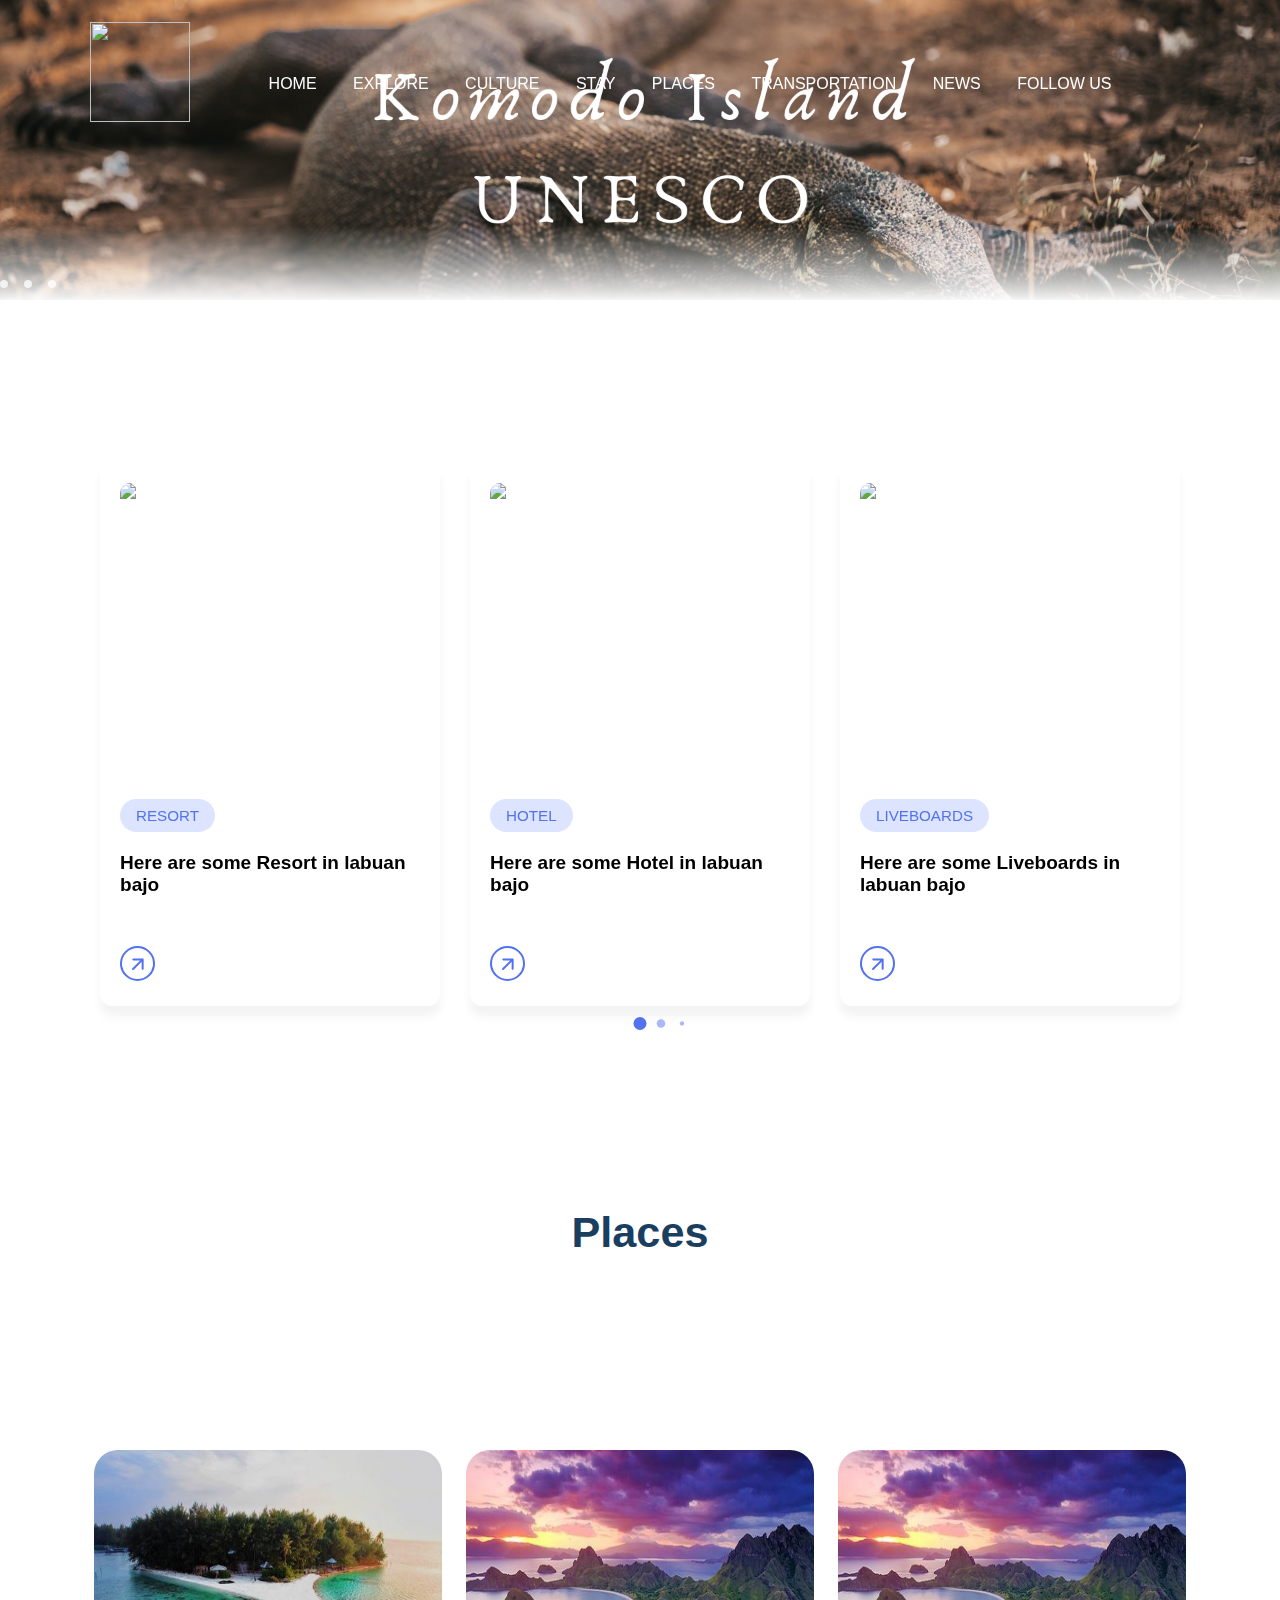
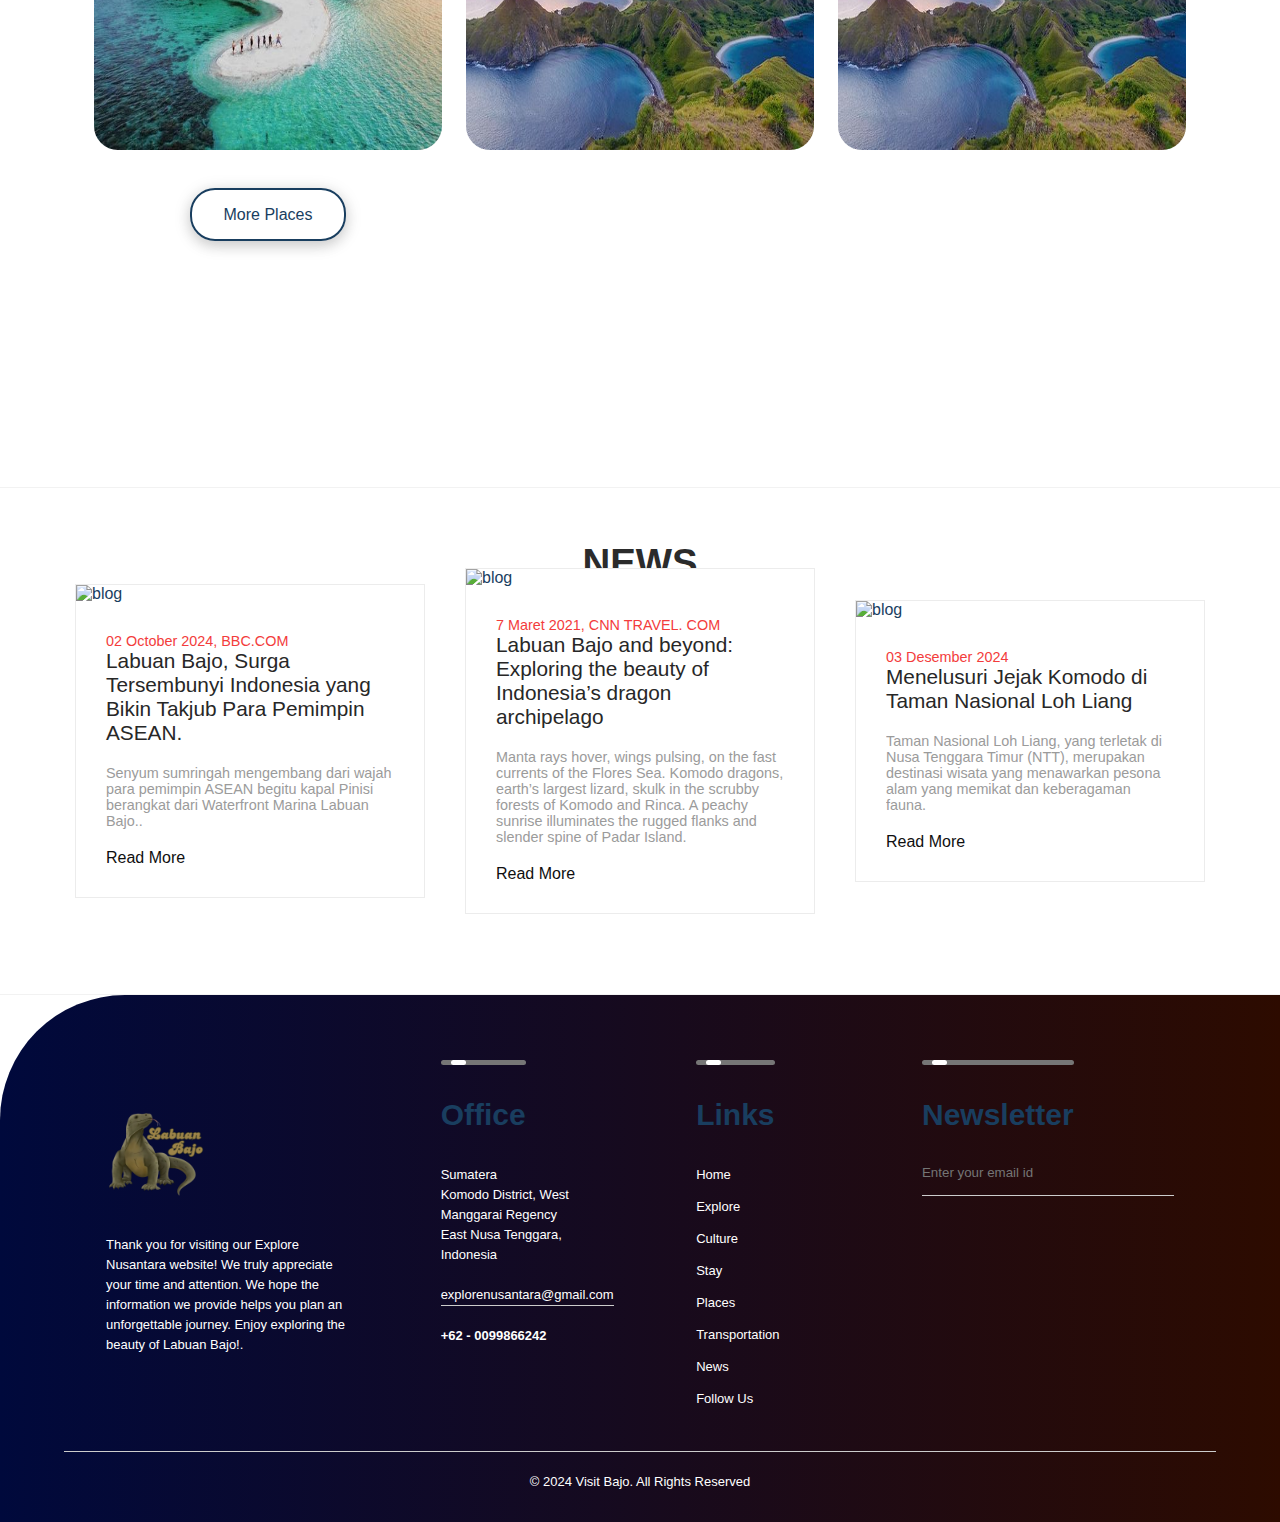
==== commit af68c00c: "Merge branch 'main' of https://github.com/sheny-ayu/ExploreNusantara" ====
--- a/Visit Bajo/index.html
+++ b/Visit Bajo/index.html
@@ -57,11 +57,74 @@
     <!-- FUNFACT SECTION FINISH -->
 
     <!-- NOW INFO SECTION START -->
- 
+
     <!-- NOW INFO SECTION FINISH -->
 
     <!-- STAY SECTION START -->
-
+    <html lang="en">
+      <head>
+        <meta charset="UTF-8">
+        <meta name="viewport" content="device-width-width, initial-scale=1.0">
+        <!-- Linking google fonts for icons -->
+        <link rel="stylesheet" href="https://fonts.googleapis.com/css2?family=Material+Symbols+Rounded:opsz,wght,FILL,GRAD@24,400,0,0&icon_names=arrow_forward" />
+        <!-- linking swiperJS CSS -->
+        <link rel="stylesheet" href="https://cdn.jsdelivr.net/npm/swiper@11/swiper-bundle.min.css">
+        <link rel="stylesheet" href="style.css">
+      </head>
+      <body>
+        <div class="container swiper">
+        <div class="card-wrapper">
+          <ul class="card-list swiper-wrapper">
+            <li class="card-item swiper-slide">
+              <a href="#" class="card-link">
+                <img src="images/resort labuan bajo.jpg" alt="card image" class="card-image">
+                <p class="badge resort labuan bajo"> RESORT </p>
+                <h2 class="card-title"> Here are some Resort in labuan bajo </h2>
+                <button class="card-button
+                material-symbols-rounded">arrow_forward</button>
+              </a>
+            </li>
+            <li class="card-item swiper-slide">
+              <a href="#" class="card-link">
+                <img src="images/hotel labuan bajo.jpeg" alt="card image" class="card-image">
+                <p class="badge hotel labuan bajo"> HOTEL </p>
+                <h2 class="card-title"> Here are some Hotel in labuan bajo </h2>
+                <button class="card-button
+                material-symbols-rounded">arrow_forward</button>
+              </a>
+            </li>
+            <li class="card-item swiper-slide">
+              <a href="#" class="card-link">
+                <img src="images/liveboard labuan bajo.jpeg" alt="card image" class="card-image">
+                <p class="badge liveboard labuan bajo"> LIVEBOARDS </p>
+                <h2 class="card-title"> Here are some Liveboards in labuan bajo </h2>
+                <button class="card-button
+                material-symbols-rounded">arrow_forward</button>
+              </a>
+            </li>
+            <li class="card-item swiper-slide">
+              <a href="#" class="card-link">
+                <img src="images/guesthouse labuan bajo.jpeg" alt="card image" class="card-image">
+                <p class="badge guesthouse labuan bajo"> GUESTHOUSE </p>
+                <h2 class="card-title"> Here are some Guesthouse in labuan bajo </h2>
+                <button class="card-button
+                material-symbols-rounded">arrow_forward</button>
+              </a>
+            </li>
+          </ul>
+
+          <div class="swiper-pagination"></div>
+          <div class="swiper-slide-button swiper-button-prev"></div>
+          <div class="swiper-slide-button swiper-button-next"></div>
+        </div>
+        </div>
+        <!-- linking swiperJS script -->
+        <script src="https://cdn.jsdelivr.net/npm/swiper@11/swiper-bundle.min.js"></script>
+
+        <!-- linking custom script -->
+        <script src="script.js"></script>
+      </body>
+    </html>
     <!-- STAY SECTION FINISH -->
 
     <!-- PLACES SECTION START -->
@@ -219,14 +282,14 @@
         <div class="col">
           <img src="Image/Logo.png" class="logo" />
           <p>
-            Thank you for visiting our Explore Nusantara website! We truly appreciate
-            your time and attention. We hope the information we provide helps
-            you plan an unforgettable journey. Enjoy exploring the beauty of
-            Labuan Bajo!.
+            Thank you for visiting our Explore Nusantara website! We truly
+            appreciate your time and attention. We hope the information we
+            provide helps you plan an unforgettable journey. Enjoy exploring the
+            beauty of Labuan Bajo!.
           </p>
         </div>
         <div class="col">
-          <h3>
+          <h3 class="footer-h3">
             Office
             <div class="underline"><span></span></div>
           </h3>
@@ -237,40 +300,67 @@
           <h4>+62 - 0099866242</h4>
         </div>
         <div class="col">
-          <h3>
+          <h3 class="footer-h3">
             Links
             <div class="underline"><span></span></div>
           </h3>
           <ul>
-            <li><a href="">Home</a></li>
-            <li><a href="">Services</a></li>
-            <li><a href="">About Us</a></li>
-            <li><a href="">Features</a></li>
-            <li><a href="">Contacts</a></li>
+            <li><a href="#" id="top-scroll">Home</a></li>
+            <li><a href="">Explore</a></li>
+            <li><a href="">Culture</a></li>
+            <li><a href="">Stay</a></li>
+            <li><a href="">Places</a></li>
+            <li><a href="">Transportation</a></li>
+            <li><a href="">News</a></li>
+            <li><a href="">Follow Us</a></li>
           </ul>
         </div>
         <div class="col">
-          <h3>
+          <h3 class="footer-h3">
             Newsletter
             <div class="underline"><span></span></div>
           </h3>
           <form>
             <i data-feather="mail"></i>
-            <input type="email" placeholder="Enter your email id" required>
+            <input type="email" placeholder="Enter your email id" required />
             <button type="submit">
               <i data-feather="arrow-right-circle"></i>
             </button>
           </form>
-          <div class="social-icons">
-            <i data-feather="facebook"></i>
-            <i data-feather="instagram"></i>
-            <i data-feather="activity"></i>
-            <i data-feather="map-pin"></i>
+          <div class="social-icons" style="text-decoration: none; color: #333">
+            <a
+              href="https://www.facebook.com/pesona.indonesia"
+              target="_blank"
+              title="facebook"
+            >
+              <i data-feather="facebook"></i>
+            </a>
+            <a
+              href="https://www.instagram.com/pesona.indonesia/profilecard/?igsh=ZnRsMXE5NWNzamsx"
+              target="_blank"
+              title="instagram"
+            >
+              <i data-feather="instagram"></i>
+            </a>
+            <a
+              href="https://www.youtube.com/watch?v=t6NHGdoHgNE"
+              target="_blank"
+              title="youtube"
+            >
+              <i data-feather="play-circle"></i>
+            </a>
+            <a
+              href="https://www.google.com/maps/place/Labuan+Bajo/@-6.6871923,106.6363407,74998m/data=!3m1!1e3!4m10!1m2!2m1!1sbajo!3m6!1s0x2e69b72cb7bbefbd:0xde1feadfa61fdfe4!8m2!3d-6.6871923!4d106.9412113!15sCgRiYWpvWgYiBGJham-SARFidWZmZXRfcmVzdGF1cmFudOABAA!16s%2Fg%2F11s753qpsx?entry=ttu&g_ep=EgoyMDI0MTIxMS4wIKXMDSoASAFQAw%3D%3D"
+              target="_blank"
+              title="maps"
+            >
+              <i data-feather="map-pin"></i>
+            </a>
           </div>
         </div>
       </div>
       <hr />
-      <p class="copyright">Visit Bajo - All Rights Reserved</p>
+      <p class="copyright">&copy; 2024 Visit Bajo. All Rights Reserved</p>
     </footer>
     <!-- CONTACT SECTION FINISH -->
 
--- a/Visit Bajo/style.css
+++ b/Visit Bajo/style.css
@@ -81,53 +81,53 @@
 
 /* FF SECTION REAL */
 .slider-wrapper {
-	position: relative;
-	margin: 0 auto;
+  position: relative;
+  margin: 0 auto;
 }
 
 .slider {
-	display: flex;
-	height: 100%;
+  display: flex;
+  height: 100%;
   width: 100%;
-	overflow-x: auto;
-	scroll-snap-type: x mandatory;
-	scroll-behavior: smooth;
-	-ms-overflow-style: none; /* Hide scrollbar IE and Edge */
-	scrollbar-width: none; /* Hide scrollbar Firefox */
+  overflow-x: auto;
+  scroll-snap-type: x mandatory;
+  scroll-behavior: smooth;
+  -ms-overflow-style: none; /* Hide scrollbar IE and Edge */
+  scrollbar-width: none; /* Hide scrollbar Firefox */
 }
 
 /* Hide scrollbar for Chrome, Safari and Opera */
 .slider::-webkit-scrollbar {
-	display: none;
+  display: none;
 }
 
 .slider img {
-	flex: 1 0 100%;
-	scroll-snap-align: start;
-	object-fit: cover;
+  flex: 1 0 100%;
+  scroll-snap-align: start;
+  object-fit: cover;
 }
 
 .slider-nav {
-	display: flex;
-	column-gap: 1rem;
-	position: relative;
-	bottom: 1.25rem;
-	left: 50%;
-	transform: translateX(-50%);
-	z-index: 1;
+  display: flex;
+  column-gap: 1rem;
+  position: relative;
+  bottom: 1.25rem;
+  left: 50%;
+  transform: translateX(-50%);
+  z-index: 1;
 }
 
 .slider-nav a {
-	width: 0.5rem;
-	height: 0.5rem;
-	border-radius: 50%;
-	background-color: #fff;
-	opacity: 0.75;
-	transition: opacity ease 250ms;
+  width: 0.5rem;
+  height: 0.5rem;
+  border-radius: 50%;
+  background-color: #fff;
+  opacity: 0.75;
+  transition: opacity ease 250ms;
 }
 
 .slider-nav a:hover {
-	opacity: 1;
+  opacity: 1;
 }
 
 .slider::after {
@@ -289,6 +289,138 @@
   }
 }
 
+/* stay section start */
+@import url('https://fonts.googleapis.com/css2?family=Inter:opsz,wght@14..32,100..900&family=Montserrat:ital,wght@0,100..900;1,100..900&display=swap');
+
+* {
+  margin: 0;
+  padding: 0;
+  box-sizing: border-box;
+  font-family: "Inter", sans-serif;
+}
+
+.card-wrapper {
+  max-width: 1100px;
+  margin: 0 60px 35px;
+  padding: 20px 10px;
+  overflow: hidden;
+}
+
+.card-list .card-item {
+  list-style: none;
+
+}
+
+.card-list .card-item .card-link {
+  user-select: none;
+  display: block;
+  background: #fff;
+  padding: 18px;
+  border-radius: 12px;
+  text-decoration: none;
+  border: 2px solid transparent;
+  box-shadow: 0 10px 10px rgba(0, 0, 0 ,0.05);
+  transition: 0.2s ease;
+}
+
+.card-list .card-item .card-link:active {
+  cursor: grabbing;
+}
+
+.card-list .card-item .card-link:hover {
+  border-color: #5372f0;
+}
+
+.card-list .card-link .card-image {
+  width: 100%;
+  aspect-ratio: 16 / 9;
+  object-fit: cover;
+  border-radius: 10px;
+}
+
+.card-list .card-link .badge {
+  color: #5372f0;
+  padding: 8px 16px;
+  font-weight: 500;
+  margin: 16px 0 18px;
+  background: #dde4ff;
+  width: fit-content;
+  border-radius: 50px;
+}
+
+.card-list .card-link .badge.resortlabuanbajo {
+  color: #000;
+  background: #f9f9f9;
+}
+
+.card-list .card-link .badge.hotellabuanbajo {
+  color: #000;
+  background: #f9f9f9;
+}
+
+.card-list .card-link .badge.liveboardlabuanbajo {
+  color: #000;
+  background: #f9f9f9;
+}
+
+.card-list .card-link .badge.guesthouselabuanbajo {
+  color: #000;
+  background: #f9f9f9;
+}
+
+
+.card-list .card-link .card-title {
+  font-size: 1.19rem;
+  color: #000;
+  font-weight: 600;
+}
+
+.card-list .card-link .card-button {
+  height: 35px;
+  width: 35px;
+  color: #5372f0;
+  border-radius: 50%;
+  margin: 30px 0 5px;
+  background: none;
+  cursor: pointer;
+  border: 2px solid #5372f0;
+  transform: rotate(-45deg);
+  transition: 0.4s ease;
+}
+
+.card-list .card-link:hover .card-button {
+  color: #fff;
+  background: #5372f0;
+}
+
+.card-wrapper .swiper-pagination-bullet {
+  height: 13px;
+  width: 13px;
+  opacity: 0.5;
+  background: #5372f0;
+}
+
+.card-wrapper .swiper-pagination-bullet-active {
+  opacity: 1;
+}
+
+.card-wrapper .swiper-slide-button {
+  color:  #5372f0;
+  margin: -35px;
+}
+
+@media screen and (max-width: 768px) {
+  .card-wrapper {
+    margin-top: 0-10px 25px;
+  }
+
+  .card-wrapper .swiper-slide-button {
+    display: none;
+  }
+}
+
+/* stay section finish*/
+
 /* place section start */
 
 /*========== Responsive typography ==========*/
@@ -356,7 +488,7 @@
 }
 
 .scenery-section {
-  position:relative;
+  position: relative;
   padding: 20px;
   background: white;
   margin: 0;
@@ -796,8 +928,8 @@
 }
 
 .social-icons .fa-brands {
-  width: 70px;
-  height: 70px;
+  width: 40px;
+  height: 40px;
   border-radius: 50%;
   text-align: center;
   line-height: 40px;
@@ -870,4 +1002,8 @@
   }
 }
 
+h3.footer-h3 {
+  font-size: 30px;
+}
+
 /* FOOTER SECTION */
--- a/Visit Bajo/style.css
+++ b/Visit Bajo/style.css
@@ -81,53 +81,53 @@
 
 /* FF SECTION REAL */
 .slider-wrapper {
-	position: relative;
-	margin: 0 auto;
+  position: relative;
+  margin: 0 auto;
 }
 
 .slider {
-	display: flex;
-	height: 100%;
+  display: flex;
+  height: 100%;
   width: 100%;
-	overflow-x: auto;
-	scroll-snap-type: x mandatory;
-	scroll-behavior: smooth;
-	-ms-overflow-style: none; /* Hide scrollbar IE and Edge */
-	scrollbar-width: none; /* Hide scrollbar Firefox */
+  overflow-x: auto;
+  scroll-snap-type: x mandatory;
+  scroll-behavior: smooth;
+  -ms-overflow-style: none; /* Hide scrollbar IE and Edge */
+  scrollbar-width: none; /* Hide scrollbar Firefox */
 }
 
 /* Hide scrollbar for Chrome, Safari and Opera */
 .slider::-webkit-scrollbar {
-	display: none;
+  display: none;
 }
 
 .slider img {
-	flex: 1 0 100%;
-	scroll-snap-align: start;
-	object-fit: cover;
+  flex: 1 0 100%;
+  scroll-snap-align: start;
+  object-fit: cover;
 }
 
 .slider-nav {
-	display: flex;
-	column-gap: 1rem;
-	position: relative;
-	bottom: 1.25rem;
-	left: 50%;
-	transform: translateX(-50%);
-	z-index: 1;
+  display: flex;
+  column-gap: 1rem;
+  position: relative;
+  bottom: 1.25rem;
+  left: 50%;
+  transform: translateX(-50%);
+  z-index: 1;
 }
 
 .slider-nav a {
-	width: 0.5rem;
-	height: 0.5rem;
-	border-radius: 50%;
-	background-color: #fff;
-	opacity: 0.75;
-	transition: opacity ease 250ms;
+  width: 0.5rem;
+  height: 0.5rem;
+  border-radius: 50%;
+  background-color: #fff;
+  opacity: 0.75;
+  transition: opacity ease 250ms;
 }
 
 .slider-nav a:hover {
-	opacity: 1;
+  opacity: 1;
 }
 
 .slider::after {
@@ -289,6 +289,138 @@
   }
 }
 
+/* stay section start */
+@import url('https://fonts.googleapis.com/css2?family=Inter:opsz,wght@14..32,100..900&family=Montserrat:ital,wght@0,100..900;1,100..900&display=swap');
+
+* {
+  margin: 0;
+  padding: 0;
+  box-sizing: border-box;
+  font-family: "Inter", sans-serif;
+}
+
+.card-wrapper {
+  max-width: 1100px;
+  margin: 0 60px 35px;
+  padding: 20px 10px;
+  overflow: hidden;
+}
+
+.card-list .card-item {
+  list-style: none;
+
+}
+
+.card-list .card-item .card-link {
+  user-select: none;
+  display: block;
+  background: #fff;
+  padding: 18px;
+  border-radius: 12px;
+  text-decoration: none;
+  border: 2px solid transparent;
+  box-shadow: 0 10px 10px rgba(0, 0, 0 ,0.05);
+  transition: 0.2s ease;
+}
+
+.card-list .card-item .card-link:active {
+  cursor: grabbing;
+}
+
+.card-list .card-item .card-link:hover {
+  border-color: #5372f0;
+}
+
+.card-list .card-link .card-image {
+  width: 100%;
+  aspect-ratio: 16 / 9;
+  object-fit: cover;
+  border-radius: 10px;
+}
+
+.card-list .card-link .badge {
+  color: #5372f0;
+  padding: 8px 16px;
+  font-weight: 500;
+  margin: 16px 0 18px;
+  background: #dde4ff;
+  width: fit-content;
+  border-radius: 50px;
+}
+
+.card-list .card-link .badge.resortlabuanbajo {
+  color: #000;
+  background: #f9f9f9;
+}
+
+.card-list .card-link .badge.hotellabuanbajo {
+  color: #000;
+  background: #f9f9f9;
+}
+
+.card-list .card-link .badge.liveboardlabuanbajo {
+  color: #000;
+  background: #f9f9f9;
+}
+
+.card-list .card-link .badge.guesthouselabuanbajo {
+  color: #000;
+  background: #f9f9f9;
+}
+
+
+.card-list .card-link .card-title {
+  font-size: 1.19rem;
+  color: #000;
+  font-weight: 600;
+}
+
+.card-list .card-link .card-button {
+  height: 35px;
+  width: 35px;
+  color: #5372f0;
+  border-radius: 50%;
+  margin: 30px 0 5px;
+  background: none;
+  cursor: pointer;
+  border: 2px solid #5372f0;
+  transform: rotate(-45deg);
+  transition: 0.4s ease;
+}
+
+.card-list .card-link:hover .card-button {
+  color: #fff;
+  background: #5372f0;
+}
+
+.card-wrapper .swiper-pagination-bullet {
+  height: 13px;
+  width: 13px;
+  opacity: 0.5;
+  background: #5372f0;
+}
+
+.card-wrapper .swiper-pagination-bullet-active {
+  opacity: 1;
+}
+
+.card-wrapper .swiper-slide-button {
+  color:  #5372f0;
+  margin: -35px;
+}
+
+@media screen and (max-width: 768px) {
+  .card-wrapper {
+    margin-top: 0-10px 25px;
+  }
+
+  .card-wrapper .swiper-slide-button {
+    display: none;
+  }
+}
+
+/* stay section finish*/
+
 /* place section start */
 
 /*========== Responsive typography ==========*/
@@ -356,7 +488,7 @@
 }
 
 .scenery-section {
-  position:relative;
+  position: relative;
   padding: 20px;
   background: white;
   margin: 0;
@@ -796,8 +928,8 @@
 }
 
 .social-icons .fa-brands {
-  width: 70px;
-  height: 70px;
+  width: 40px;
+  height: 40px;
   border-radius: 50%;
   text-align: center;
   line-height: 40px;
@@ -870,4 +1002,8 @@
   }
 }
 
+h3.footer-h3 {
+  font-size: 30px;
+}
+
 /* FOOTER SECTION */
